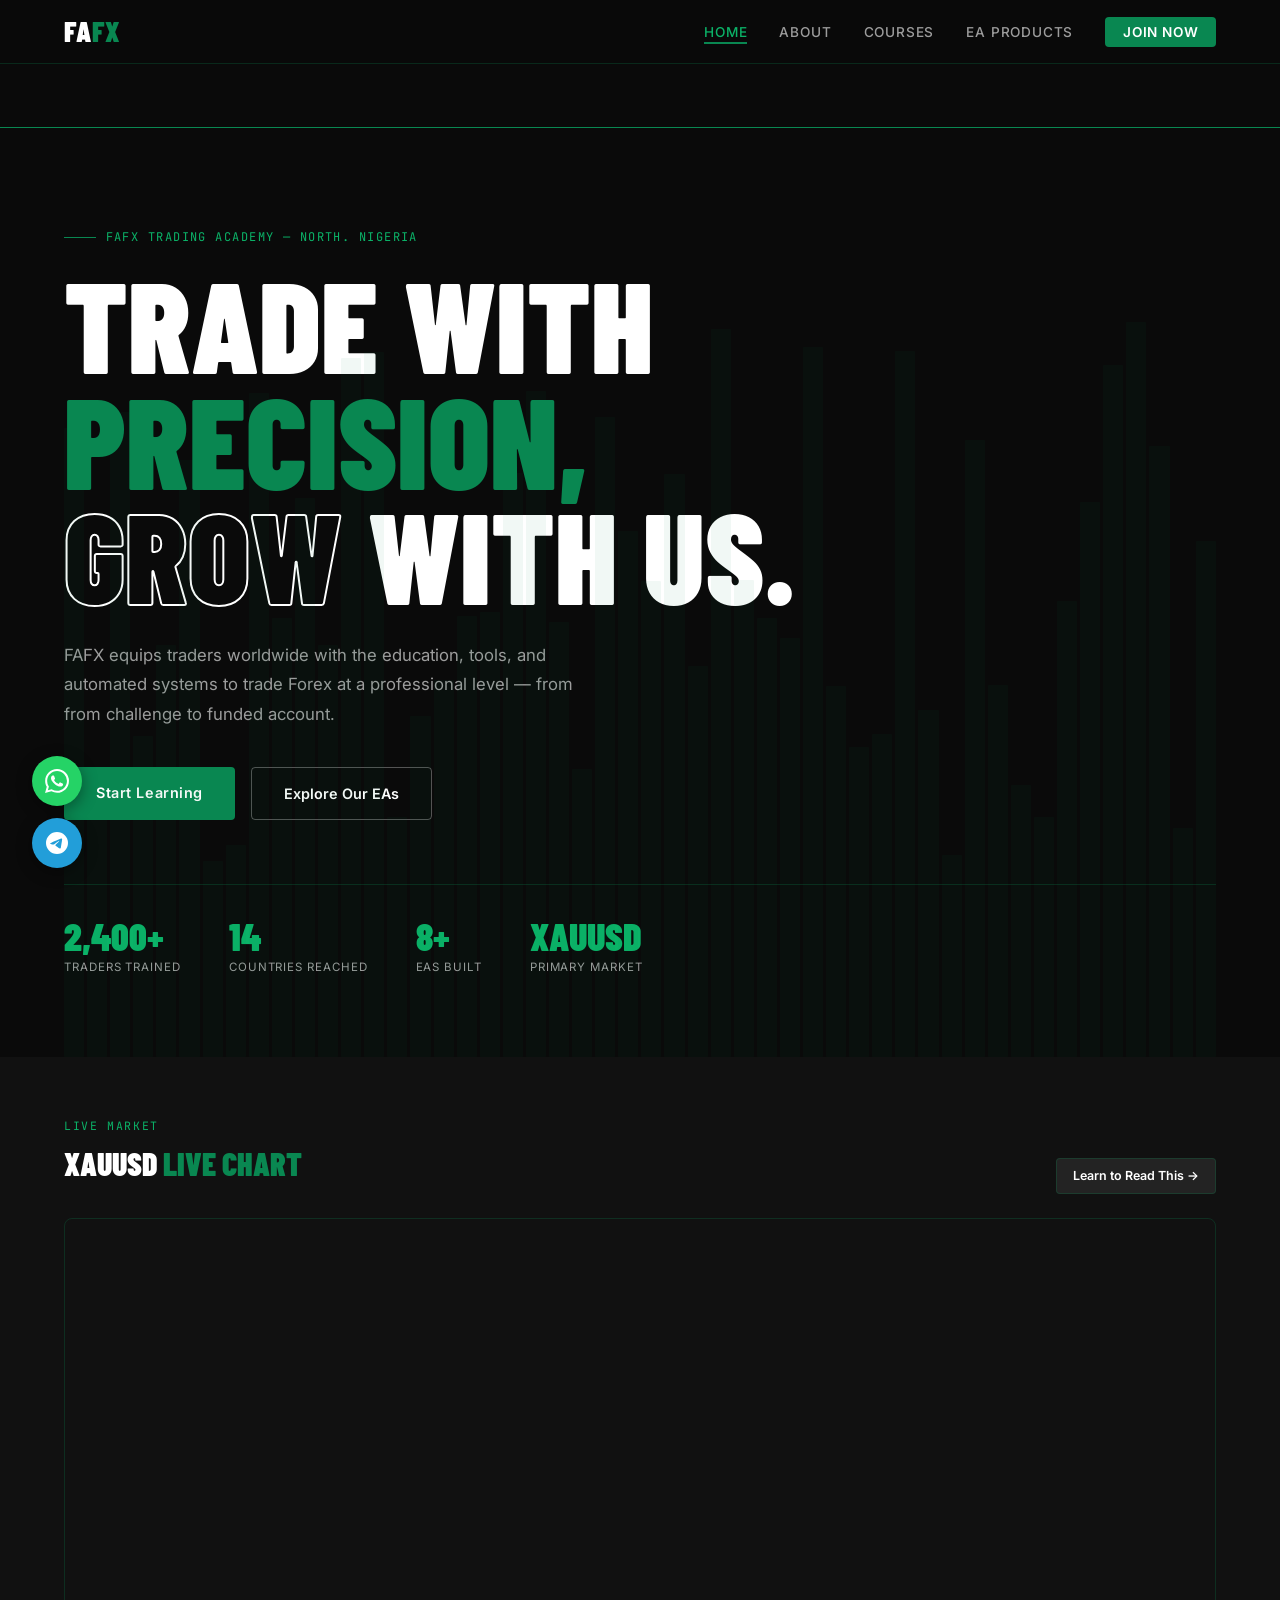
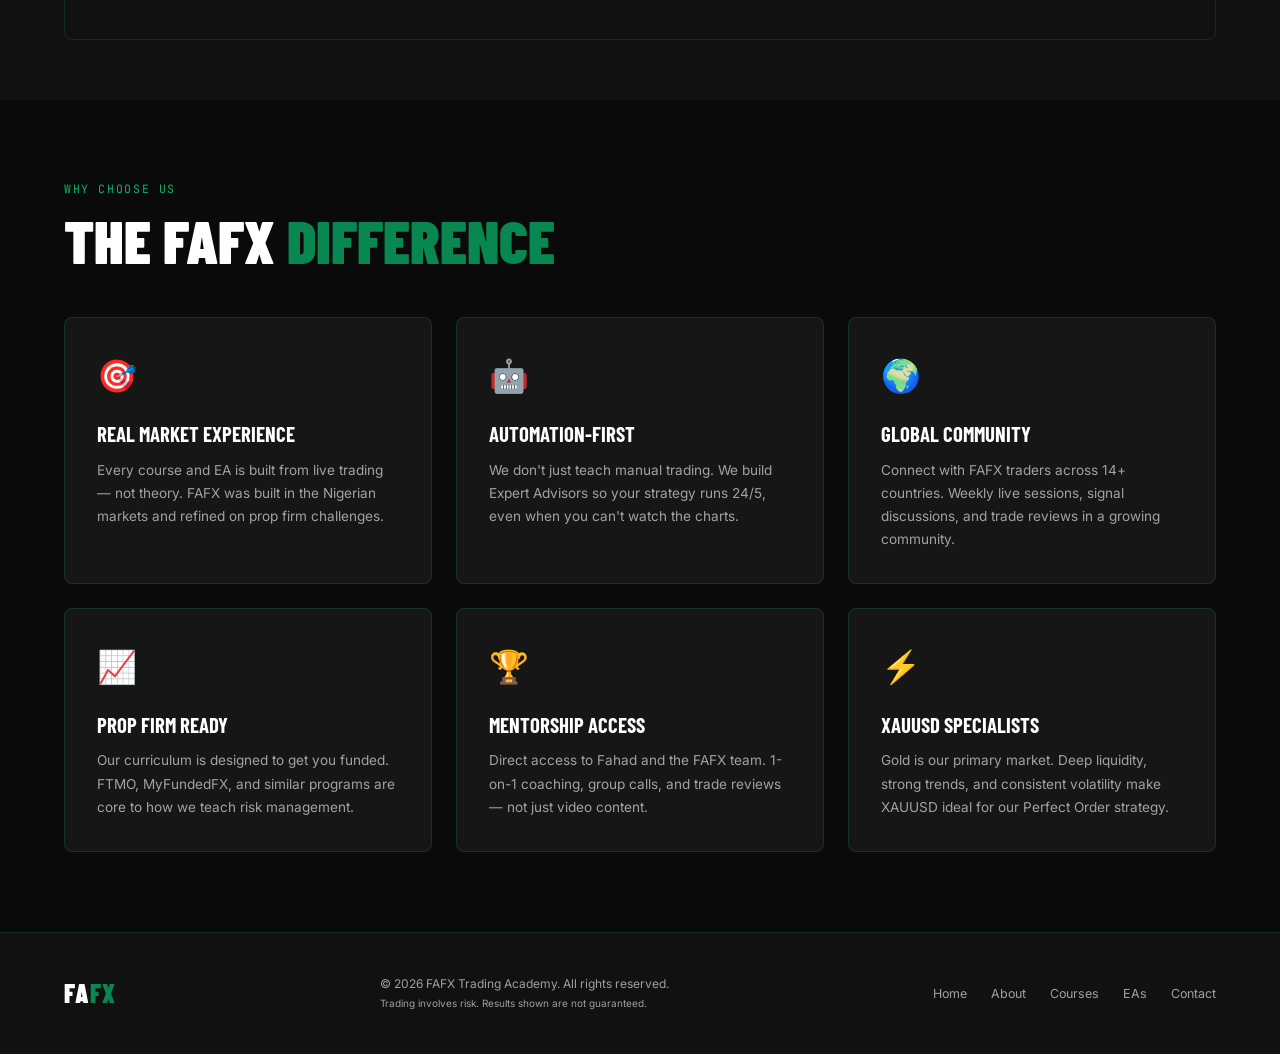
==== index.html @ 0715b5eb "Add PWA install prompt functionality" ====
<!DOCTYPE html>
<html lang="en">
<head>
  <link rel="manifest" href="/manifest.json"/>
  <meta name="theme-color" content="#098751"/>
  <meta name="mobile-web-app-capable" content="yes"/>
  <meta name="apple-mobile-web-app-capable" content="yes"/>
  <meta name="apple-mobile-web-app-status-bar-style" content="black-translucent"/>
  <meta name="apple-mobile-web-app-title" content="FAFX"/>
  <link rel="apple-touch-icon" href="/icons/icon-192.png"/>
<meta charset="UTF-8"/><meta name="viewport" content="width=device-width, initial-scale=1.0"/>
  <link rel="icon" type="image/svg+xml" href="favicon/favicon.svg"/>
  <link rel="shortcut icon" href="favicon/favicon.svg"/>
<title>FAFXAcademy – Trade Smarter. Grow Faster.</title>
<link href="https://fonts.googleapis.com/css2?family=Barlow+Condensed:wght@400;600;700;900&family=Inter:wght@300;400;500;600&family=JetBrains+Mono:wght@400;500&display=swap" rel="stylesheet"/>
<link rel="stylesheet" href="css/style.css"/>
<style>
#home { min-height: 100vh; display: flex; flex-direction: column; justify-content: center; padding: 100px 5% 80px; position: relative; overflow: hidden; }
.hero-bg { position: absolute; inset: 0; display: flex; align-items: flex-end; gap: 3px; padding: 0 5%; opacity: 0.05; pointer-events: none; }
.candle { background: var(--green); border-radius: 1px; flex: 1; animation: candleFlicker 3s ease-in-out infinite alternate; }
@keyframes candleFlicker { from { transform: scaleY(0.85); } to { transform: scaleY(1.15); } }
.hero-tag { font-family: var(--font-mono); font-size: 0.75rem; color: var(--green-light); letter-spacing: 0.12em; text-transform: uppercase; margin-bottom: 1.2rem; display: flex; align-items: center; gap: 0.6rem; }
.hero-tag::before { content: ''; display: inline-block; width: 32px; height: 1px; background: var(--green); }
.hero-headline { font-family: var(--font-display); font-size: clamp(3.5rem, 10vw, 8.5rem); font-weight: 900; line-height: 0.9; text-transform: uppercase; max-width: 900px; margin-bottom: 1.8rem; }
.hero-headline em { font-style: normal; color: var(--green); }
.hero-headline .outline { -webkit-text-stroke: 2px var(--white); color: transparent; }
.hero-sub { font-size: 1.05rem; color: var(--white-dim); max-width: 520px; line-height: 1.75; margin-bottom: 2.4rem; }
.hero-actions { display: flex; gap: 1rem; flex-wrap: wrap; }
.hero-stats { display: flex; gap: 3rem; margin-top: 4rem; padding-top: 2rem; border-top: 1px solid var(--border); flex-wrap: wrap; }
.stat-num { font-family: var(--font-display); font-size: 2.4rem; font-weight: 900; color: var(--green-light); line-height: 1; }
.stat-label { font-size: 0.72rem; color: var(--white-dim); text-transform: uppercase; letter-spacing: 0.08em; margin-top: 0.2rem; }

/* TradingView section */
#chart-section { background: var(--black-mid); padding: 60px 5%; }
.chart-header { display: flex; justify-content: space-between; align-items: flex-end; margin-bottom: 1.5rem; flex-wrap: wrap; gap: 1rem; }
.tv-widget-wrap { border: 1px solid var(--border); border-radius: 8px; overflow: hidden; }

/* Why FAFX */
#why { background: var(--black); }
.why-grid { display: grid; grid-template-columns: repeat(3, 1fr); gap: 1.5rem; }
.why-icon { font-size: 2rem; margin-bottom: 1rem; }
.why-title { font-family: var(--font-display); font-size: 1.3rem; font-weight: 700; text-transform: uppercase; margin-bottom: 0.5rem; }
.why-text { font-size: 0.85rem; color: var(--white-dim); line-height: 1.7; }

@media(max-width:900px) { .why-grid { grid-template-columns: 1fr; } .chart-header { flex-direction: column; align-items: flex-start; } }
</style>
</head>
<body>
<nav>
  <a href="index.html" class="nav-logo">FA<span>FX</span></a>
  <ul class="nav-links" id="navLinks">
    <li><a href="index.html">Home</a></li>
    <li><a href="pages/about.html">About</a></li>
    <li><a href="pages/courses.html">Courses</a></li>
    <li><a href="pages/ea-products.html">EA Products</a></li>
    <li><a href="pages/contact.html" class="nav-cta">Join Now</a></li>
  </ul>
  <button class="hamburger" id="hamburger"><span></span><span></span><span></span></button>
</nav>

<!-- STICKY LIVE TICKER -->
<div class="ticker-bar">
  <iframe 
    scrolling="no" 
    allowtransparency="true" 
    frameborder="0"
    src="https://s.tradingview.com/embed-widget/ticker-tape/?locale=en#%7B%22symbols%22%3A%5B%7B%22proName%22%3A%22OANDA%3AXAUUSD%22%2C%22title%22%3A%22Gold%22%7D%2C%7B%22proName%22%3A%22FX%3AEURUSD%22%2C%22title%22%3A%22EUR%2FUSD%22%7D%2C%7B%22proName%22%3A%22FX%3AGBPUSD%22%2C%22title%22%3A%22GBP%2FUSD%22%7D%2C%7B%22proName%22%3A%22FX%3AUSDJPY%22%2C%22title%22%3A%22USD%2FJPY%22%7D%2C%7B%22proName%22%3A%22FX%3AAUDUSD%22%2C%22title%22%3A%22AUD%2FUSD%22%7D%2C%7B%22proName%22%3A%22BINANCE%3ABTCUSDT%22%2C%22title%22%3A%22BTC%2FUSDT%22%7D%2C%7B%22proName%22%3A%22BINANCE%3AETHUSDT%22%2C%22title%22%3A%22ETH%2FUSDT%22%7D%5D%2C%22showSymbolLogo%22%3Afalse%2C%22isTransparent%22%3Atrue%2C%22displayMode%22%3A%22adaptive%22%2C%22colorTheme%22%3A%22dark%22%2C%22locale%22%3A%22en%22%7D"
    style="display:block; height:100%; width:100%; margin:0; padding:0; border:none; vertical-align:top;"
  ></iframe>
</div>

<section id="home">
  <div class="hero-bg" id="candleGrid"></div>
  <div class="hero-tag">FAFX Trading Academy — North. Nigeria</div>
  <h1 class="hero-headline">
    Trade With<br>
    <em>Precision,</em><br>
    <span class="outline">Grow</span> With Us.
  </h1>
  <p class="hero-sub">FAFX equips traders worldwide with the education, tools, and automated systems to trade Forex at a professional level — from from challenge to funded account.</p>
  <div class="hero-actions">
    <a href="pages/courses.html" class="btn-primary">Start Learning</a>
    <a href="pages/ea-products.html" class="btn-outline">Explore Our EAs</a>
  </div>
  <div class="hero-stats">
    <div><div class="stat-num">2,400+</div><div class="stat-label">Traders Trained</div></div>
    <div><div class="stat-num">14</div><div class="stat-label">Countries Reached</div></div>
    <div><div class="stat-num">8+</div><div class="stat-label">EAs Built</div></div>
    <div><div class="stat-num">XAUUSD</div><div class="stat-label">Primary Market</div></div>
  </div>
</section>

<!-- LIVE CHART -->
<div id="chart-section">
  <div class="chart-header">
    <div>
      <div class="section-tag">Live Market</div>
      <div class="section-title" style="font-size:2rem;">XAUUSD <span>Live Chart</span></div>
    </div>
    <a href="pages/courses.html" class="btn-sm">Learn to Read This →</a>
  </div>
  <div class="tv-widget-wrap">
    <div class="tradingview-widget-container" style="height:420px;">
      <div id="tradingview_chart"></div>
      <script type="text/javascript" src="https://s3.tradingview.com/tv.js"></script>
      <script type="text/javascript">
      new TradingView.widget({
        "width": "100%", "height": 420, "symbol": "OANDA:XAUUSD",
        "interval": "1H", "timezone": "Africa/Lagos",
        "theme": "dark", "style": "1", "locale": "en",
        "toolbar_bg": "#111111", "enable_publishing": false,
        "hide_side_toolbar": false, "allow_symbol_change": true,
        "container_id": "tradingview_chart",
        "overrides": { "paneProperties.background": "#0a0a0a", "paneProperties.backgroundType": "solid" }
      });
      </script>
    </div>
  </div>
</div>

<!-- WHY FAFX -->
<section id="why">
  <div class="section-header">
    <div class="section-tag">Why Choose Us</div>
    <h2 class="section-title">The FAFX <span>Difference</span></h2>
  </div>
  <div class="why-grid">
    <div class="card reveal"><div class="why-icon">🎯</div><div class="why-title">Real Market Experience</div><p class="why-text">Every course and EA is built from live trading — not theory. FAFX was built in the Nigerian markets and refined on prop firm challenges.</p></div>
    <div class="card reveal"><div class="why-icon">🤖</div><div class="why-title">Automation-First</div><p class="why-text">We don't just teach manual trading. We build Expert Advisors so your strategy runs 24/5, even when you can't watch the charts.</p></div>
    <div class="card reveal"><div class="why-icon">🌍</div><div class="why-title">Global Community</div><p class="why-text">Connect with FAFX traders across 14+ countries. Weekly live sessions, signal discussions, and trade reviews in a growing community.</p></div>
    <div class="card reveal"><div class="why-icon">📈</div><div class="why-title">Prop Firm Ready</div><p class="why-text">Our curriculum is designed to get you funded. FTMO, MyFundedFX, and similar programs are core to how we teach risk management.</p></div>
    <div class="card reveal"><div class="why-icon">🏆</div><div class="why-title">Mentorship Access</div><p class="why-text">Direct access to Fahad and the FAFX team. 1-on-1 coaching, group calls, and trade reviews — not just video content.</p></div>
    <div class="card reveal"><div class="why-icon">⚡</div><div class="why-title">XAUUSD Specialists</div><p class="why-text">Gold is our primary market. Deep liquidity, strong trends, and consistent volatility make XAUUSD ideal for our Perfect Order strategy.</p></div>
  </div>
</section>

<footer>
  <div class="footer-logo">FA<span>FX</span></div>
  <p class="footer-copy">© 2026 FAFX Trading Academy. All rights reserved.<br><small>Trading involves risk. Results shown are not guaranteed.</small></p>
  <ul class="footer-links">
    <li><a href="index.html">Home</a></li>
    <li><a href="pages/about.html">About</a></li>
    <li><a href="pages/courses.html">Courses</a></li>
    <li><a href="pages/ea-products.html">EAs</a></li>
    <li><a href="pages/contact.html">Contact</a></li>
  </ul>
</footer>

<div class="toast"></div>
<script src="js/main.js"></script>
<script>
  const grid = document.getElementById('candleGrid');
  for (let i = 0; i < 50; i++) {
    const c = document.createElement('div');
    c.className = 'candle';
    c.style.height = (Math.random()*60+20)+'%';
    c.style.animationDelay = (Math.random()*3)+'s';
    c.style.animationDuration = (Math.random()*2+2)+'s';
    grid.appendChild(c);
  }
</script>
</body>

<script>
// Register Service Worker
if ('serviceWorker' in navigator) {
  window.addEventListener('load', () => {
    navigator.serviceWorker.register('/sw.js')
      .then(reg => console.log('[FAFX] SW registered:', reg.scope))
      .catch(err => console.log('[FAFX] SW failed:', err));
  });
}

// PWA Install Prompt
let deferredPrompt;
window.addEventListener('beforeinstallprompt', (e) => {
  e.preventDefault();
  deferredPrompt = e;

  // Show install banner
  const banner = document.createElement('div');
  banner.id = 'pwa-banner';
  banner.innerHTML = `
    <div style="
      position:fixed; bottom:0; left:0; right:0; z-index:9999;
      background:#098751; color:#fff;
      padding:1rem 1.5rem;
      display:flex; align-items:center; justify-content:space-between;
      flex-wrap:wrap; gap:0.8rem;
      box-shadow:0 -4px 20px rgba(0,0,0,0.5);
      font-family:'Inter',sans-serif;
    ">
      <div style="display:flex;align-items:center;gap:0.8rem;">
        <img src="/icons/icon-72.png" style="width:36px;height:36px;border-radius:8px;"/>
        <div>
          <div style="font-weight:700;font-size:0.92rem;">Install FAFX App</div>
          <div style="font-size:0.75rem;opacity:0.85;">Add to your home screen for quick access</div>
        </div>
      </div>
      <div style="display:flex;gap:0.6rem;">
        <button id="pwa-dismiss" style="
          background:rgba(255,255,255,0.2); color:#fff;
          border:1px solid rgba(255,255,255,0.3);
          padding:0.45rem 1rem; border-radius:4px;
          font-size:0.82rem; cursor:pointer; font-weight:600;
        ">Not Now</button>
        <button id="pwa-install" style="
          background:#fff; color:#098751;
          border:none; padding:0.45rem 1.2rem;
          border-radius:4px; font-size:0.82rem;
          cursor:pointer; font-weight:700;
        ">Install</button>
      </div>
    </div>
  `;
  document.body.appendChild(banner);

  document.getElementById('pwa-install').addEventListener('click', async () => {
    banner.remove();
    deferredPrompt.prompt();
    const { outcome } = await deferredPrompt.userChoice;
    console.log('[FAFX] PWA install outcome:', outcome);
    deferredPrompt = null;
  });

  document.getElementById('pwa-dismiss').addEventListener('click', () => {
    banner.remove();
  });
});

window.addEventListener('appinstalled', () => {
  console.log('[FAFX] App installed successfully!');
});
</script>

  
</html>
---- css/style.css ----
/* ─── FAFX GLOBAL STYLES ─── */
:root {
  --green: #098751;
  --green-light: #0bb368;
  --green-dim: #065c38;
  --black: #0a0a0a;
  --black-mid: #111111;
  --black-card: #161616;
  --white: #ffffff;
  --white-dim: rgba(255,255,255,0.6);
  --white-faint: rgba(255,255,255,0.08);
  --border: rgba(9,135,81,0.25);
  --font-display: 'Barlow Condensed', sans-serif;
  --font-body: 'Inter', sans-serif;
  --font-mono: 'JetBrains Mono', monospace;
  --nav-height: 64px;
  --ticker-height: 64px;
}

*, *::before, *::after { box-sizing: border-box; margin: 0; padding: 0; }
html { scroll-behavior: smooth; }
body {
  background: var(--black);
  color: var(--white);
  font-family: var(--font-body);
  font-size: 16px;
  line-height: 1.6;
  overflow-x: hidden;
  /* push content below nav + ticker */
  padding-top: calc(var(--nav-height) + var(--ticker-height));
}

/* ─── NAV ─── */
nav {
  position: fixed;
  top: 0; left: 0; right: 0;
  z-index: 200;
  display: flex;
  align-items: center;
  justify-content: space-between;
  padding: 0 5%;
  height: var(--nav-height);
  background: rgba(10,10,10,0.97);
  backdrop-filter: blur(14px);
  border-bottom: 1px solid var(--border);
}
.nav-logo {
  font-family: var(--font-display);
  font-size: 1.8rem;
  font-weight: 900;
  letter-spacing: 0.04em;
  color: var(--white);
  text-decoration: none;
}
.nav-logo span { color: var(--green); }
.nav-links { display: flex; gap: 2rem; list-style: none; }
.nav-links a {
  color: var(--white-dim);
  text-decoration: none;
  font-size: 0.85rem;
  font-weight: 500;
  letter-spacing: 0.06em;
  text-transform: uppercase;
  transition: color 0.2s;
  padding-bottom: 2px;
  border-bottom: 2px solid transparent;
}
.nav-links a:hover, .nav-links a.active { color: var(--green-light); border-bottom-color: var(--green); }
.nav-cta {
  background: var(--green) !important;
  color: var(--white) !important;
  padding: 0.45rem 1.1rem !important;
  border-radius: 4px !important;
  font-weight: 600 !important;
  border-bottom: none !important;
}
.nav-cta:hover { background: var(--green-light) !important; }
.hamburger { display: none; flex-direction: column; gap: 5px; cursor: pointer; background: none; border: none; padding: 4px; }
.hamburger span { display: block; width: 24px; height: 2px; background: var(--white); border-radius: 2px; }


/* ─── STICKY LIVE TICKER ─── */
.ticker-bar {
  position: fixed;
  top: var(--nav-height);
  left: 0; right: 0;
  z-index: 199;
  height: var(--ticker-height);
  background: #0a0a0a;
  border-bottom: 1px solid var(--green);
  overflow: hidden; 
  line-height: 0;  
  font-size: 0; 
}

.ticker-bar iframe {
  width: 100%;
  height: 100%;
  display: block;
  border: none;
}

.ticker-bar iframe {
  display: block !important;
  height: 100% !important;
  width: 100% !important;
  margin: 0 !important;
  padding: 0 !important;
  border: none !important;
  vertical-align: top !important;
}







/* ─── PAGE BANNER (inner pages) ─── */
.page-banner {
  padding: 70px 5% 60px;
  background: var(--black-mid);
  border-bottom: 1px solid var(--border);
}
.page-banner .section-tag { margin-bottom: 0.6rem; }
.page-banner h1 {
  font-family: var(--font-display);
  font-size: clamp(2.8rem, 7vw, 5.5rem);
  font-weight: 900;
  text-transform: uppercase;
  line-height: 0.95;
  margin-bottom: 1rem;
}
.page-banner h1 span { color: var(--green); }
.page-banner p { color: var(--white-dim); max-width: 560px; font-size: 0.95rem; line-height: 1.75; }

/* ─── SECTIONS ─── */
section { padding: 80px 5%; }
.section-tag {
  font-family: var(--font-mono);
  font-size: 0.72rem;
  color: var(--green-light);
  text-transform: uppercase;
  letter-spacing: 0.14em;
  margin-bottom: 0.8rem;
}
.section-title {
  font-family: var(--font-display);
  font-size: clamp(2.2rem, 5vw, 3.8rem);
  font-weight: 900;
  text-transform: uppercase;
  line-height: 0.95;
  margin-bottom: 1rem;
}
.section-title span { color: var(--green); }
.section-desc { color: var(--white-dim); max-width: 560px; line-height: 1.75; font-size: 0.95rem; }
.section-header { margin-bottom: 3rem; }

/* ─── BUTTONS ─── */
.btn-primary {
  background: var(--green);
  color: var(--white);
  padding: 0.85rem 2rem;
  font-family: var(--font-body);
  font-size: 0.9rem;
  font-weight: 600;
  border: none;
  border-radius: 4px;
  cursor: pointer;
  text-decoration: none;
  display: inline-block;
  letter-spacing: 0.04em;
  transition: background 0.2s, transform 0.15s;
}
.btn-primary:hover { background: var(--green-light); transform: translateY(-1px); }
.btn-outline {
  background: transparent;
  color: var(--white);
  padding: 0.85rem 2rem;
  font-size: 0.9rem;
  font-weight: 600;
  border: 1px solid rgba(255,255,255,0.3);
  border-radius: 4px;
  cursor: pointer;
  text-decoration: none;
  display: inline-block;
  transition: border-color 0.2s, color 0.2s;
}
.btn-outline:hover { border-color: var(--green); color: var(--green-light); }
.btn-sm {
  background: var(--white-faint);
  color: var(--white);
  border: 1px solid var(--border);
  padding: 0.45rem 1rem;
  font-size: 0.78rem;
  font-weight: 600;
  border-radius: 4px;
  cursor: pointer;
  text-decoration: none;
  display: inline-block;
  transition: background 0.2s, border-color 0.2s;
}
.btn-sm:hover { background: var(--green); border-color: var(--green); }

/* ─── CARDS ─── */
.card {
  background: var(--black-card);
  border: 1px solid var(--border);
  border-radius: 8px;
  padding: 2rem;
  transition: border-color 0.2s, transform 0.2s;
  position: relative;
  overflow: hidden;
}
.card::before {
  content: '';
  position: absolute;
  top: 0; left: 0; right: 0;
  height: 3px;
  background: var(--green);
  transform: scaleX(0);
  transform-origin: left;
  transition: transform 0.3s;
}
.card:hover { border-color: var(--green); transform: translateY(-4px); }
.card:hover::before { transform: scaleX(1); }

/* ─── FORMS ─── */
.form-group { display: flex; flex-direction: column; gap: 0.4rem; margin-bottom: 1rem; }
.form-label { font-size: 0.75rem; text-transform: uppercase; letter-spacing: 0.08em; color: var(--white-dim); font-weight: 500; }
.form-input, .form-select, .form-textarea {
  background: var(--black-card);
  border: 1px solid var(--border);
  border-radius: 4px;
  color: var(--white);
  padding: 0.75rem 1rem;
  font-family: var(--font-body);
  font-size: 0.9rem;
  outline: none;
  transition: border-color 0.2s;
  width: 100%;
}
.form-input:focus, .form-select:focus, .form-textarea:focus { border-color: var(--green); }
.form-textarea { resize: vertical; min-height: 110px; }
.form-select option { background: var(--black-card); }
.form-error { color: #f87171; font-size: 0.75rem; margin-top: 0.25rem; display: none; }
.form-input.error, .form-select.error, .form-textarea.error { border-color: #f87171; }

/* ─── TOAST ─── */
.toast {
  position: fixed;
  bottom: 2rem; right: 2rem;
  background: var(--green-dim);
  border: 1px solid var(--green);
  color: var(--white);
  padding: 1rem 1.5rem;
  border-radius: 6px;
  font-size: 0.88rem;
  z-index: 999;
  transform: translateY(100px);
  opacity: 0;
  transition: all 0.3s ease;
  max-width: 320px;
}
.toast.show { transform: translateY(0); opacity: 1; }

/* ─── FLOAT BUTTONS ─── */
.float-btns {
  position: fixed;
  bottom: 2rem; left: 2rem;
  display: flex;
  flex-direction: column;
  gap: 0.75rem;
  z-index: 90;
}
.float-btn {
  width: 50px; height: 50px;
  border-radius: 50%;
  display: flex;
  align-items: center;
  justify-content: center;
  font-size: 1.4rem;
  text-decoration: none;
  box-shadow: 0 4px 16px rgba(0,0,0,0.4);
  transition: transform 0.2s;
  position: relative;
}
.float-btn:hover { transform: scale(1.12); }
.float-wa { background: #25D366; }
.float-tg { background: #229ED9; }
.float-tooltip {
  position: absolute;
  left: 60px;
  background: var(--black-card);
  color: var(--white);
  font-size: 0.72rem;
  padding: 0.3rem 0.7rem;
  border-radius: 4px;
  border: 1px solid var(--border);
  white-space: nowrap;
  opacity: 0;
  pointer-events: none;
  transition: opacity 0.2s;
  font-family: var(--font-body);
}
.float-btn:hover .float-tooltip { opacity: 1; }

/* ─── FOOTER ─── */
footer {
  background: var(--black-mid);
  border-top: 1px solid var(--border);
  padding: 2.5rem 5%;
  display: flex;
  justify-content: space-between;
  align-items: center;
  flex-wrap: wrap;
  gap: 1.5rem;
}
.footer-logo { font-family: var(--font-display); font-size: 1.6rem; font-weight: 900; color: var(--white); letter-spacing: 0.04em; }
.footer-logo span { color: var(--green); }
.footer-copy { font-size: 0.75rem; color: var(--white-dim); line-height: 1.6; }
.footer-links { display: flex; gap: 1.5rem; list-style: none; flex-wrap: wrap; }
.footer-links a { font-size: 0.78rem; color: var(--white-dim); text-decoration: none; transition: color 0.2s; }
.footer-links a:hover { color: var(--green-light); }

/* ─── SCROLL REVEAL ─── */
.reveal { opacity: 0; transform: translateY(24px); transition: opacity 0.55s ease, transform 0.55s ease; }
.reveal.visible { opacity: 1; transform: translateY(0); }

/* ─── RESPONSIVE ─── */
@media (max-width: 900px) {
  .nav-links { display: none; }
  .hamburger { display: flex; }
  .nav-links.open {
    display: flex; flex-direction: column;
    position: fixed;
    top: calc(var(--nav-height) + var(--ticker-height));
    left: 0; right: 0;
    background: var(--black-mid);
    padding: 1.5rem 5%;
    border-bottom: 1px solid var(--border);
    gap: 1.2rem;
    z-index: 198;
  }
  footer { flex-direction: column; align-items: flex-start; }
  .float-btns { bottom: 1.2rem; left: 1.2rem; }
}
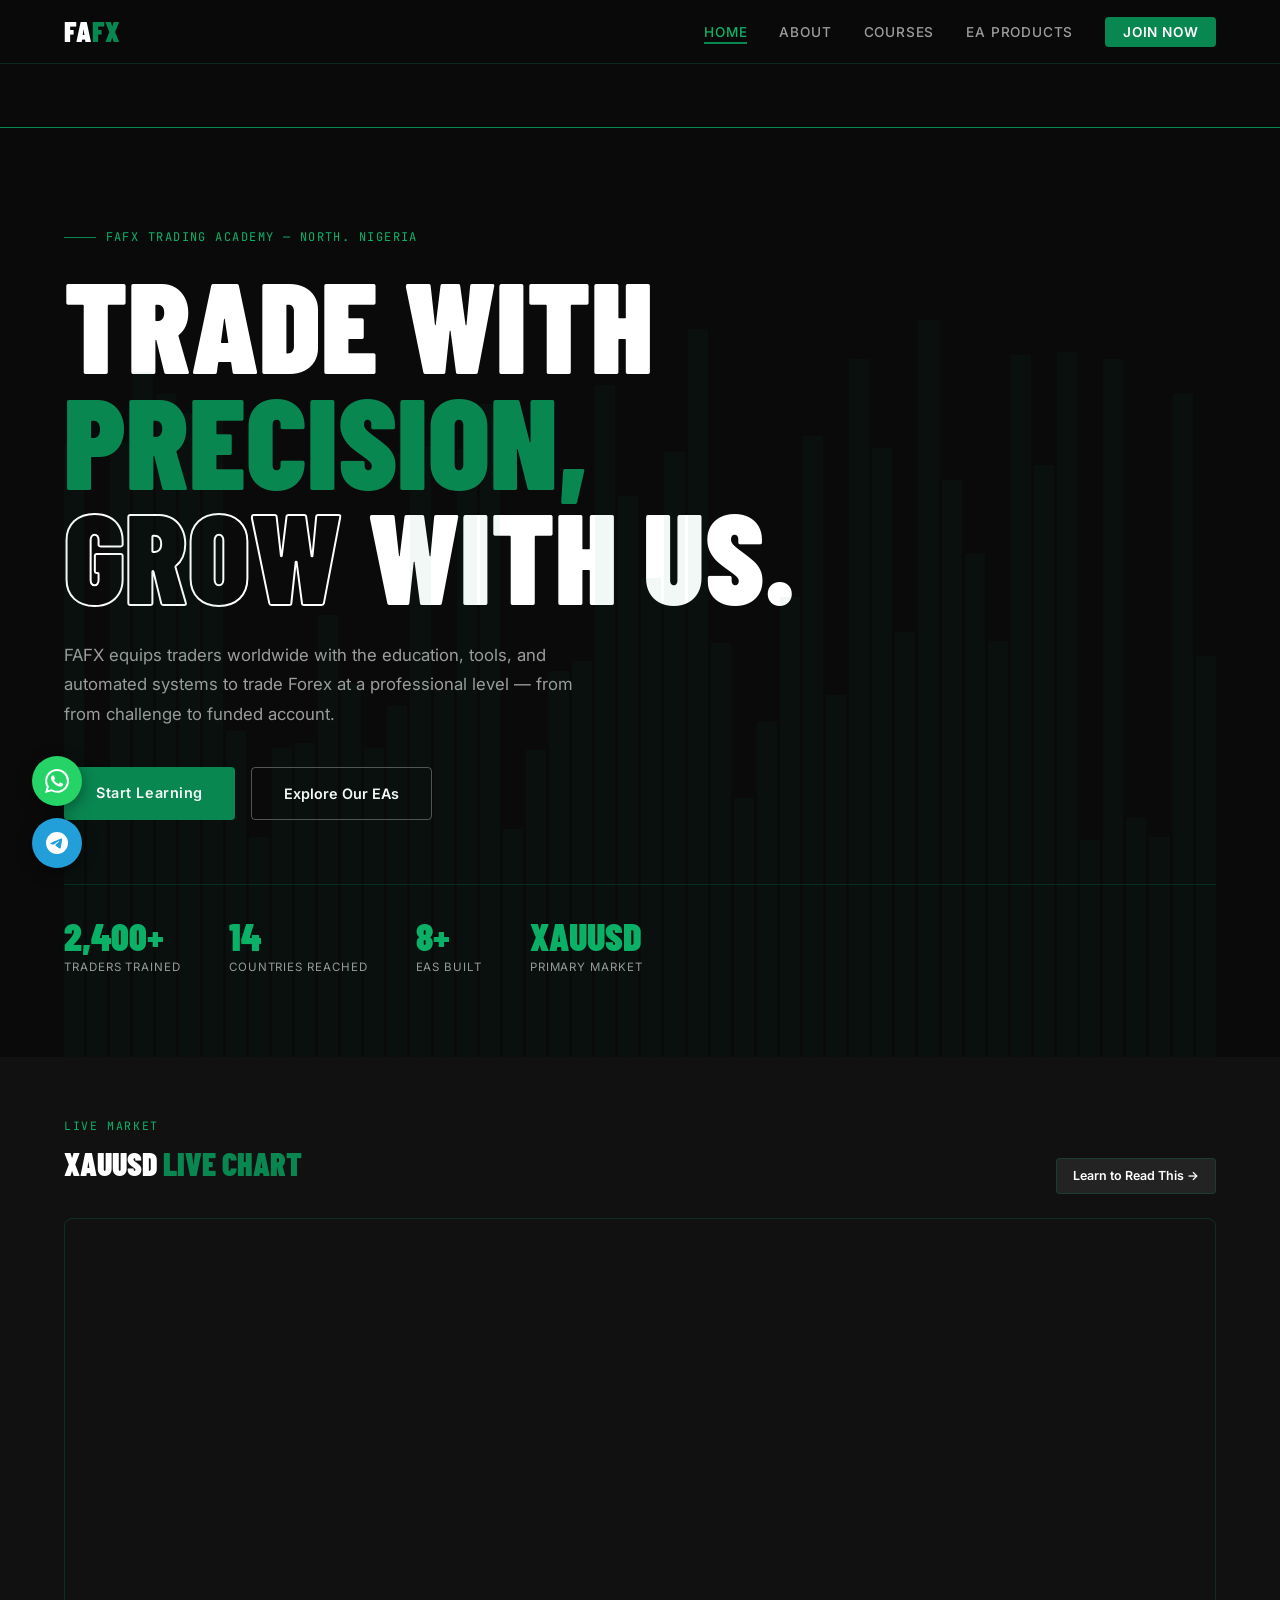
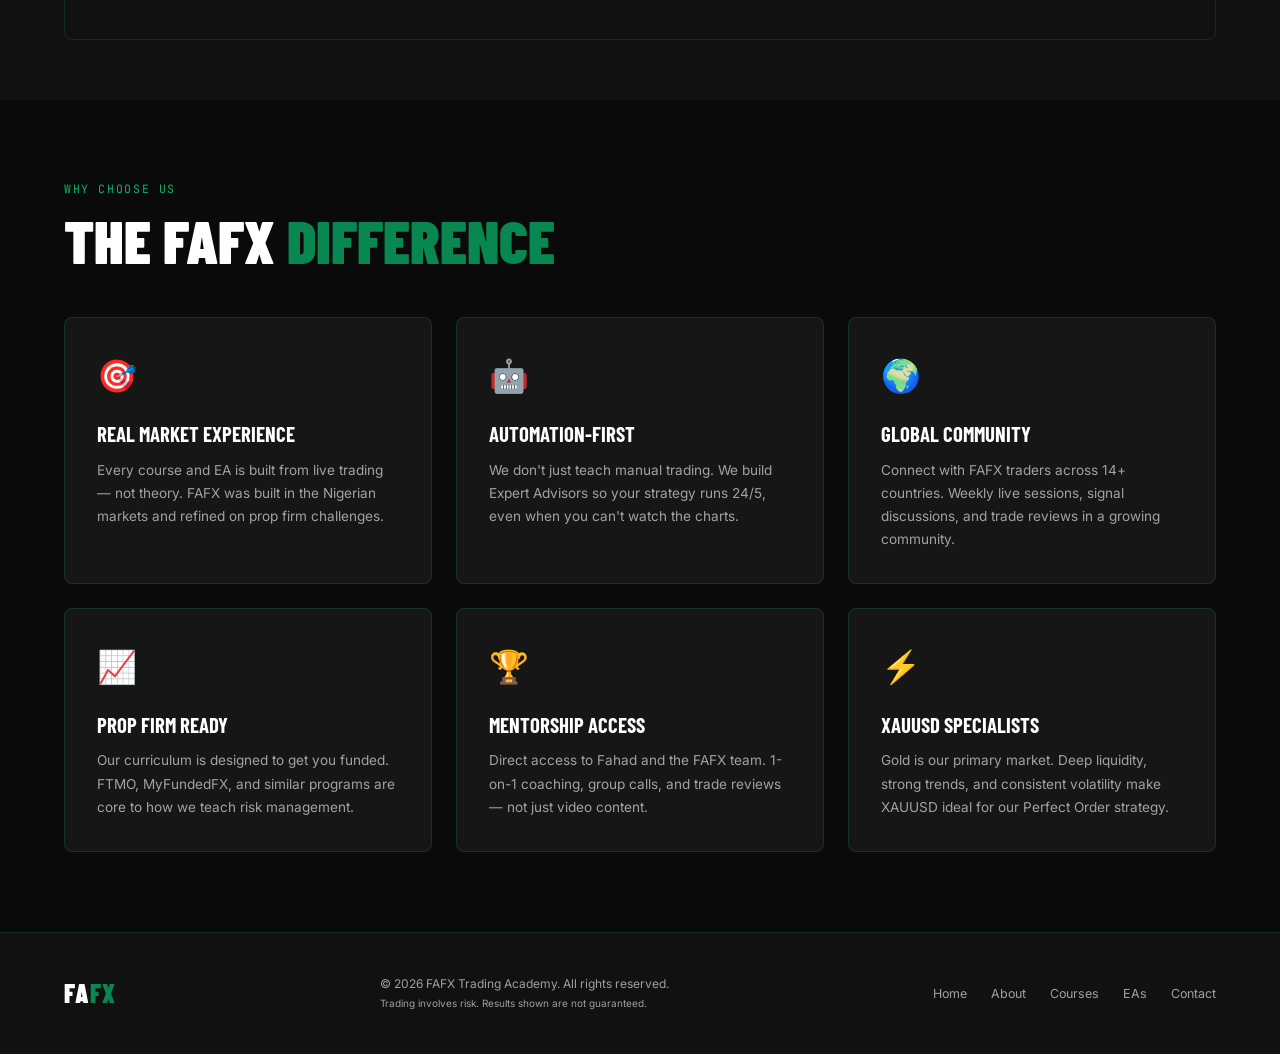
==== commit 1a542339: "Update index.html" ====
--- a/index.html
+++ b/index.html
@@ -15,7 +15,7 @@
 <link href="https://fonts.googleapis.com/css2?family=Barlow+Condensed:wght@400;600;700;900&family=Inter:wght@300;400;500;600&family=JetBrains+Mono:wght@400;500&display=swap" rel="stylesheet"/>
 <link rel="stylesheet" href="css/style.css"/>
 <style>
-#home { min-height: 100vh; display: flex; flex-direction: column; justify-content: center; padding: 100px 5% 80px; position: relative; overflow: hidden; }
+#home { min-height: 40vh; display: flex; flex-direction: column; justify-content: center; padding: 100px 5% 80px; position: relative; overflow: hidden; }
 .hero-bg { position: absolute; inset: 0; display: flex; align-items: flex-end; gap: 3px; padding: 0 5%; opacity: 0.05; pointer-events: none; }
 .candle { background: var(--green); border-radius: 1px; flex: 1; animation: candleFlicker 3s ease-in-out infinite alternate; }
 @keyframes candleFlicker { from { transform: scaleY(0.85); } to { transform: scaleY(1.15); } }
--- a/css/style.css
+++ b/css/style.css
@@ -14,7 +14,7 @@
   --font-body: 'Inter', sans-serif;
   --font-mono: 'JetBrains Mono', monospace;
   --nav-height: 64px;
-  --ticker-height: 64px;
+  --ticker-height: 64px; 
 }
 
 *, *::before, *::after { box-sizing: border-box; margin: 0; padding: 0; }
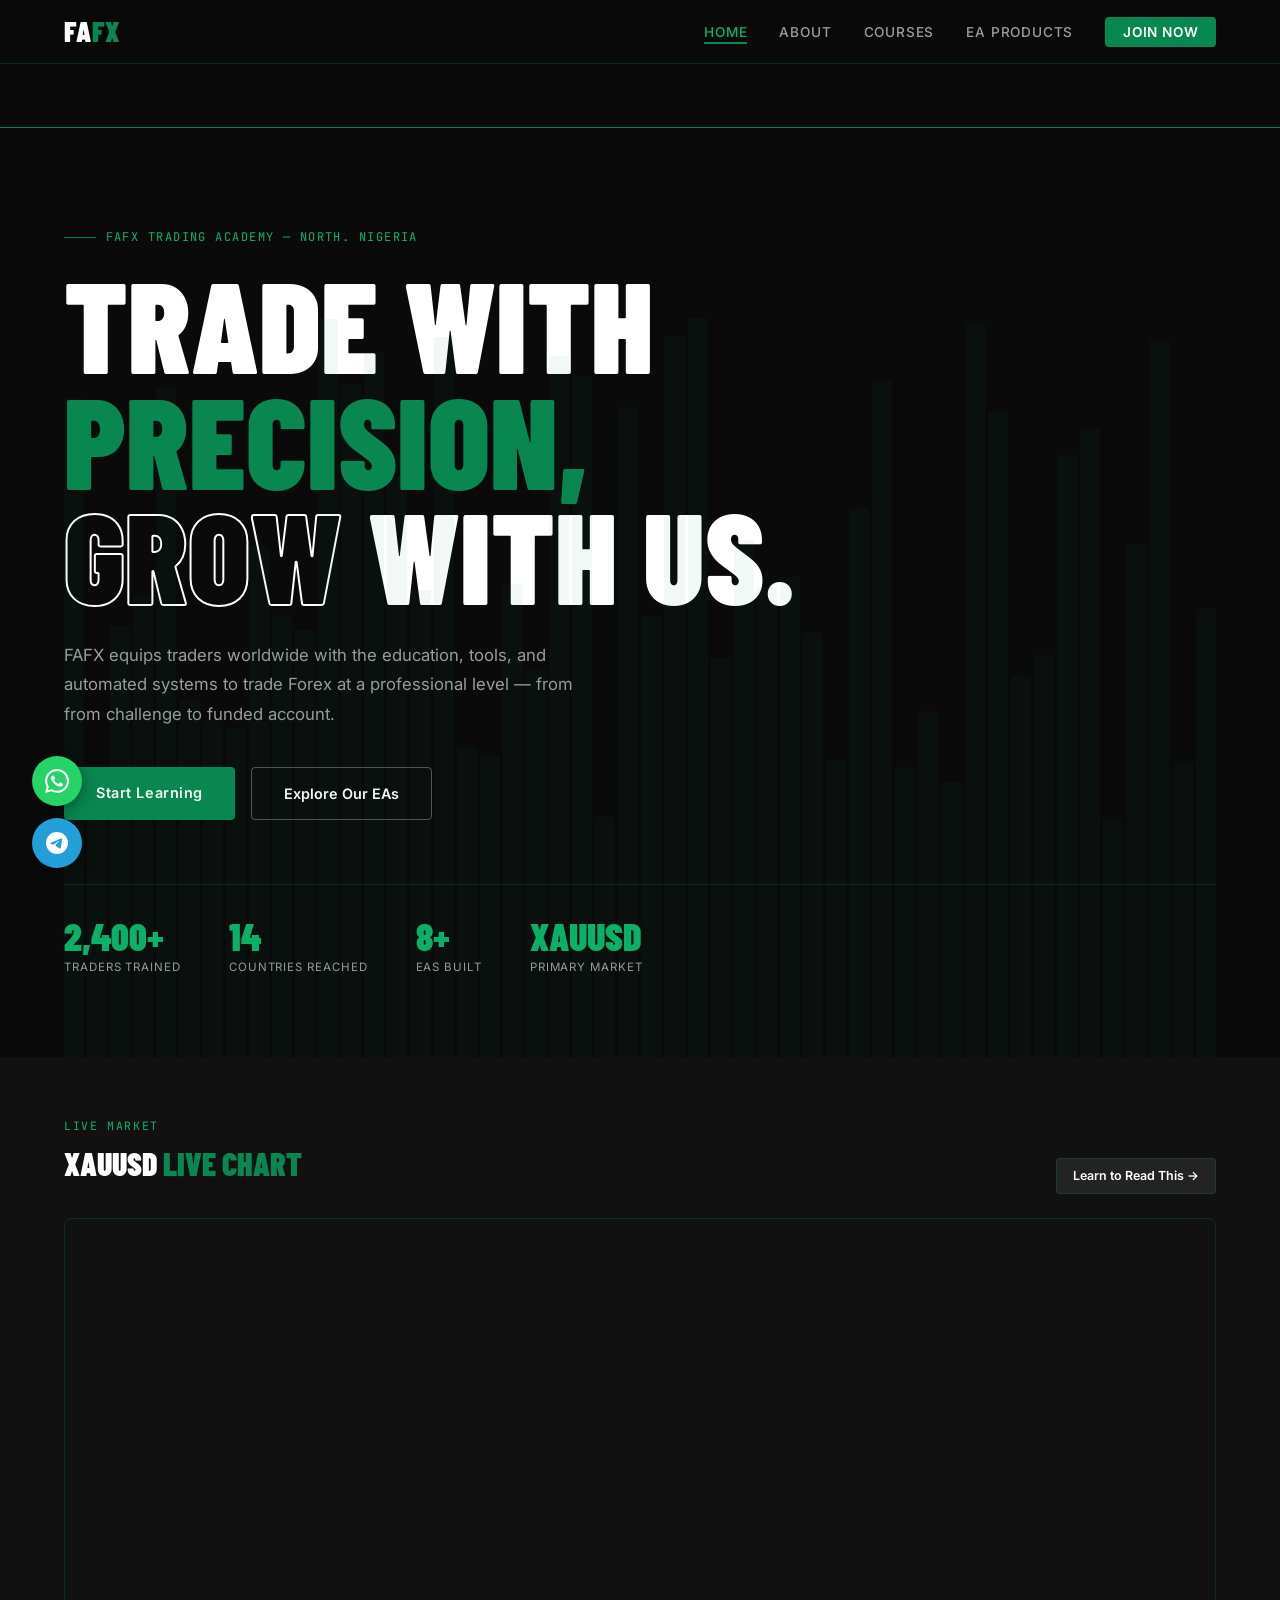
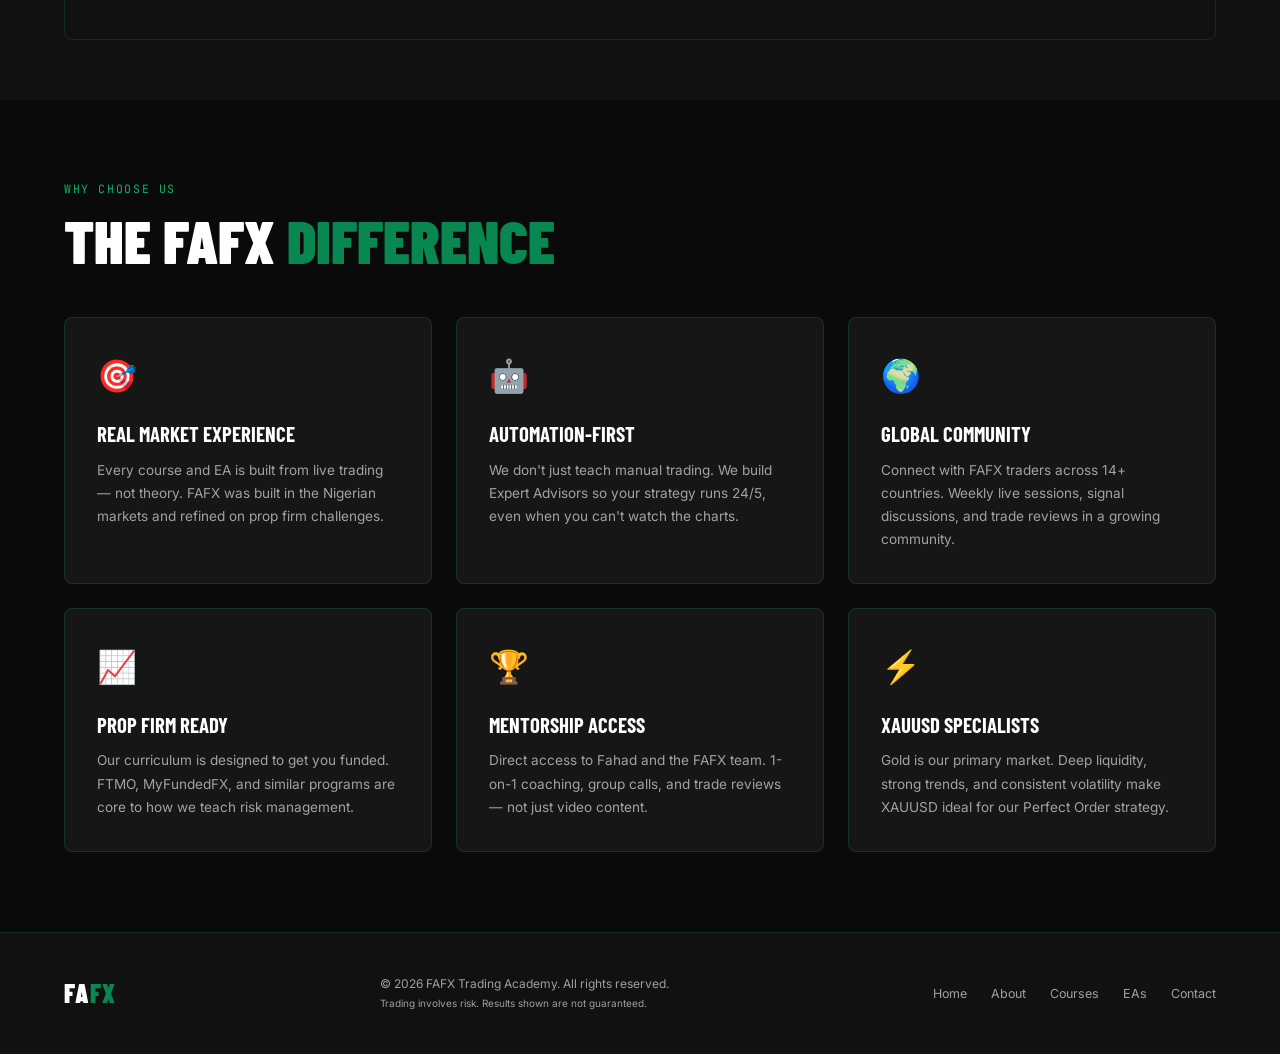
==== commit ff410c2a: "Update index.html" ====
--- a/index.html
+++ b/index.html
@@ -15,7 +15,7 @@
 <link href="https://fonts.googleapis.com/css2?family=Barlow+Condensed:wght@400;600;700;900&family=Inter:wght@300;400;500;600&family=JetBrains+Mono:wght@400;500&display=swap" rel="stylesheet"/>
 <link rel="stylesheet" href="css/style.css"/>
 <style>
-#home { min-height: 40vh; display: flex; flex-direction: column; justify-content: center; padding: 100px 5% 80px; position: relative; overflow: hidden; }
+#home { min-height: 100vh; display: flex; flex-direction: column; justify-content: center; padding: 100px 5% 80px; position: relative; overflow: hidden; }
 .hero-bg { position: absolute; inset: 0; display: flex; align-items: flex-end; gap: 3px; padding: 0 5%; opacity: 0.05; pointer-events: none; }
 .candle { background: var(--green); border-radius: 1px; flex: 1; animation: candleFlicker 3s ease-in-out infinite alternate; }
 @keyframes candleFlicker { from { transform: scaleY(0.85); } to { transform: scaleY(1.15); } }
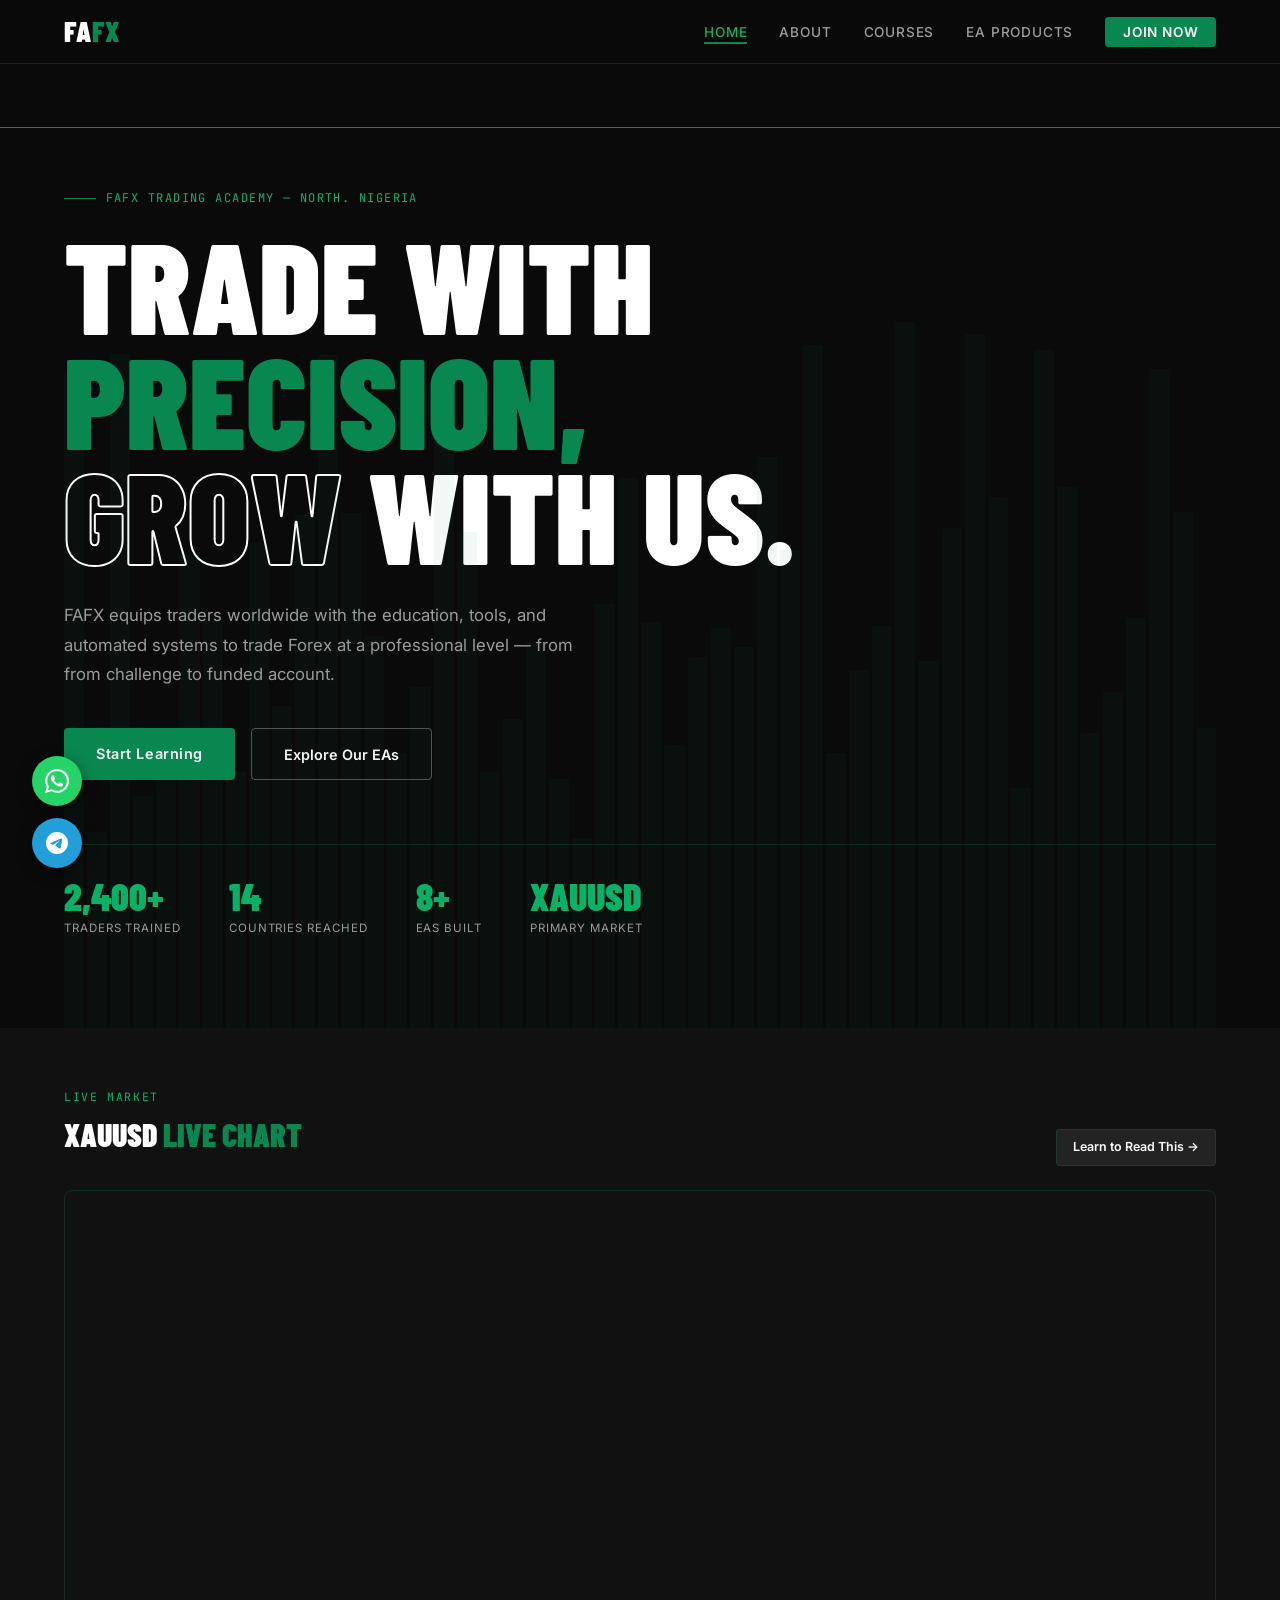
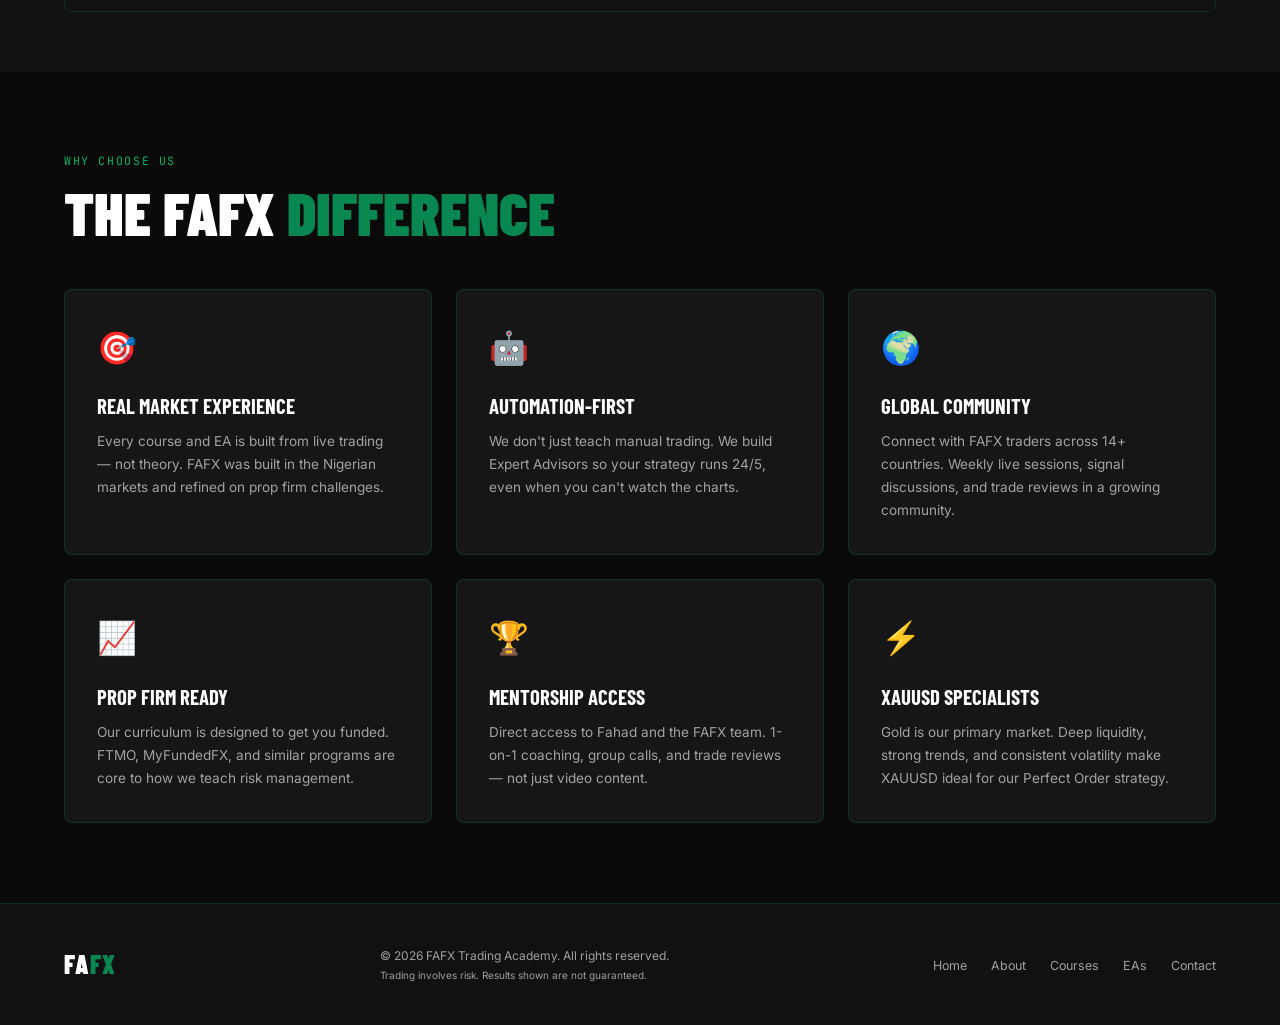
==== commit 72379601: "Adjust padding for home section in index.html Reduced top padding for the home section in index.html" ====
--- a/index.html
+++ b/index.html
@@ -15,7 +15,7 @@
 <link href="https://fonts.googleapis.com/css2?family=Barlow+Condensed:wght@400;600;700;900&family=Inter:wght@300;400;500;600&family=JetBrains+Mono:wght@400;500&display=swap" rel="stylesheet"/>
 <link rel="stylesheet" href="css/style.css"/>
 <style>
-#home { min-height: 100vh; display: flex; flex-direction: column; justify-content: center; padding: 100px 5% 80px; position: relative; overflow: hidden; }
+#home { min-height: 100vh; display: flex; flex-direction: column; justify-content: center; padding: 50px 5% 80px; position: relative; overflow: hidden; }
 .hero-bg { position: absolute; inset: 0; display: flex; align-items: flex-end; gap: 3px; padding: 0 5%; opacity: 0.05; pointer-events: none; }
 .candle { background: var(--green); border-radius: 1px; flex: 1; animation: candleFlicker 3s ease-in-out infinite alternate; }
 @keyframes candleFlicker { from { transform: scaleY(0.85); } to { transform: scaleY(1.15); } }
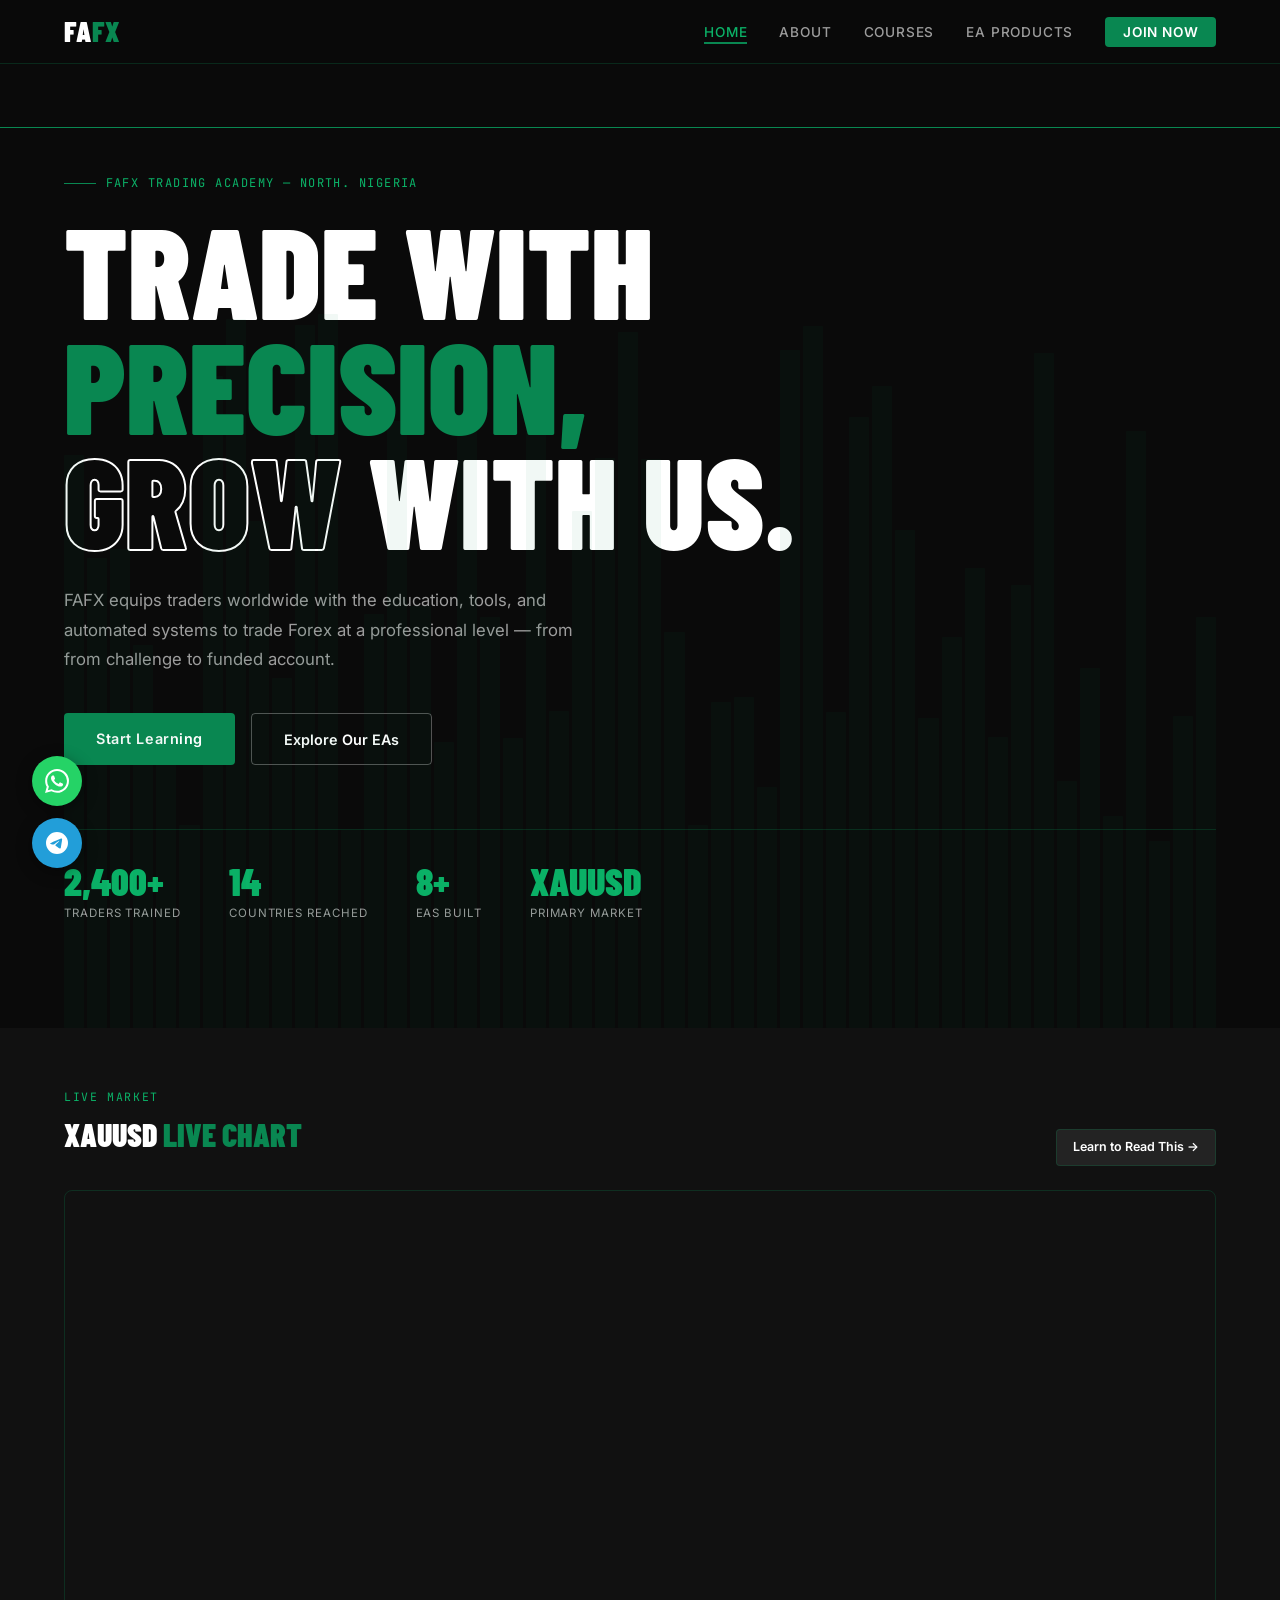
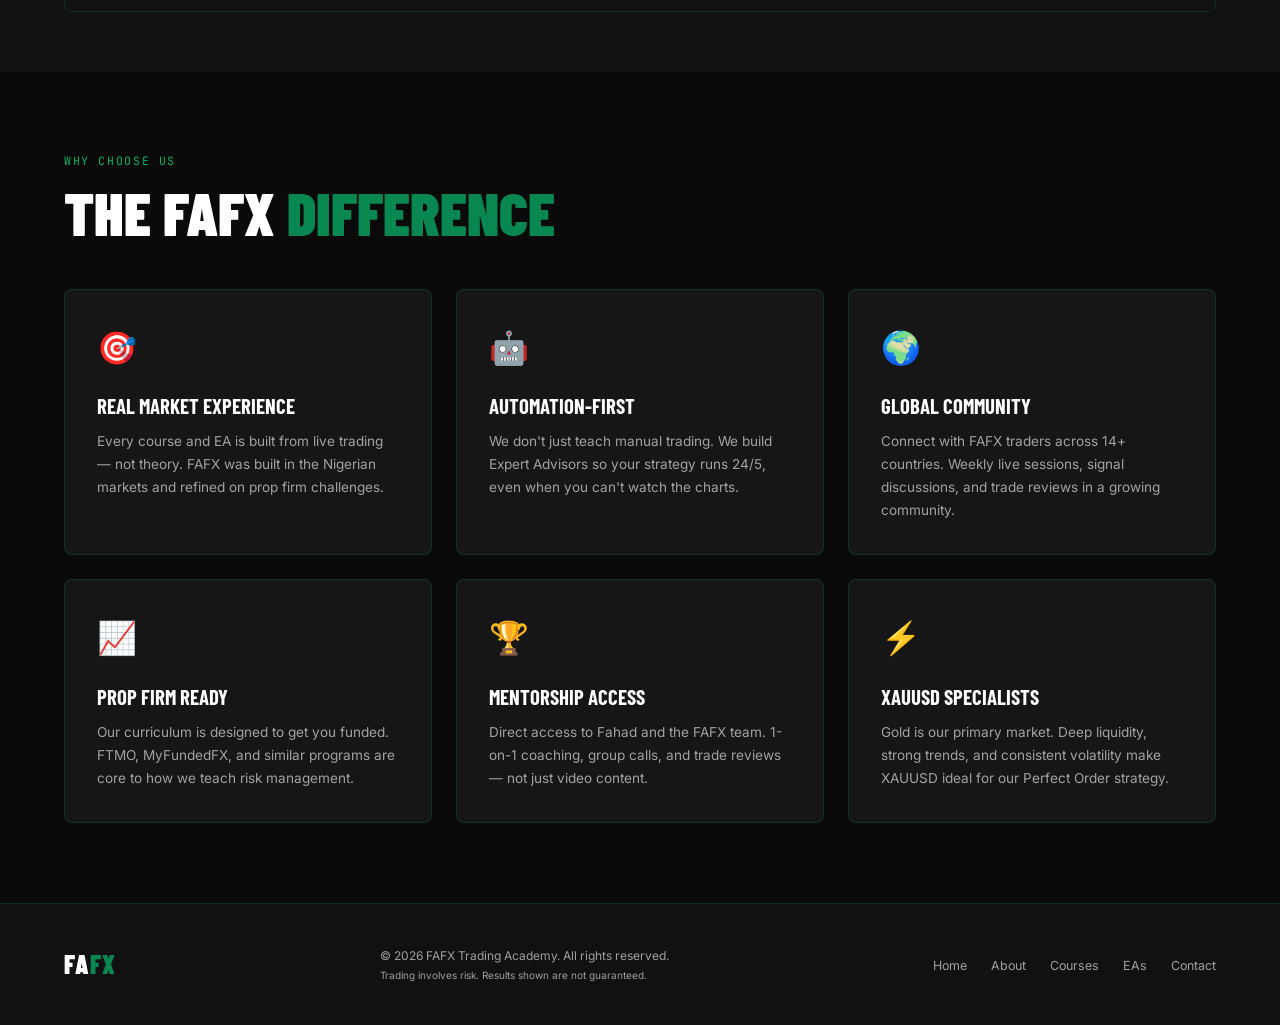
==== commit c4013c62: "Adjust padding in #home CSS style Reduced padding for the home section in the CSS." ====
--- a/index.html
+++ b/index.html
@@ -15,7 +15,7 @@
 <link href="https://fonts.googleapis.com/css2?family=Barlow+Condensed:wght@400;600;700;900&family=Inter:wght@300;400;500;600&family=JetBrains+Mono:wght@400;500&display=swap" rel="stylesheet"/>
 <link rel="stylesheet" href="css/style.css"/>
 <style>
-#home { min-height: 100vh; display: flex; flex-direction: column; justify-content: center; padding: 50px 5% 80px; position: relative; overflow: hidden; }
+#home { min-height: 100vh; display: flex; flex-direction: column; justify-content: center; padding: 20px 5% 80px; position: relative; overflow: hidden; }
 .hero-bg { position: absolute; inset: 0; display: flex; align-items: flex-end; gap: 3px; padding: 0 5%; opacity: 0.05; pointer-events: none; }
 .candle { background: var(--green); border-radius: 1px; flex: 1; animation: candleFlicker 3s ease-in-out infinite alternate; }
 @keyframes candleFlicker { from { transform: scaleY(0.85); } to { transform: scaleY(1.15); } }
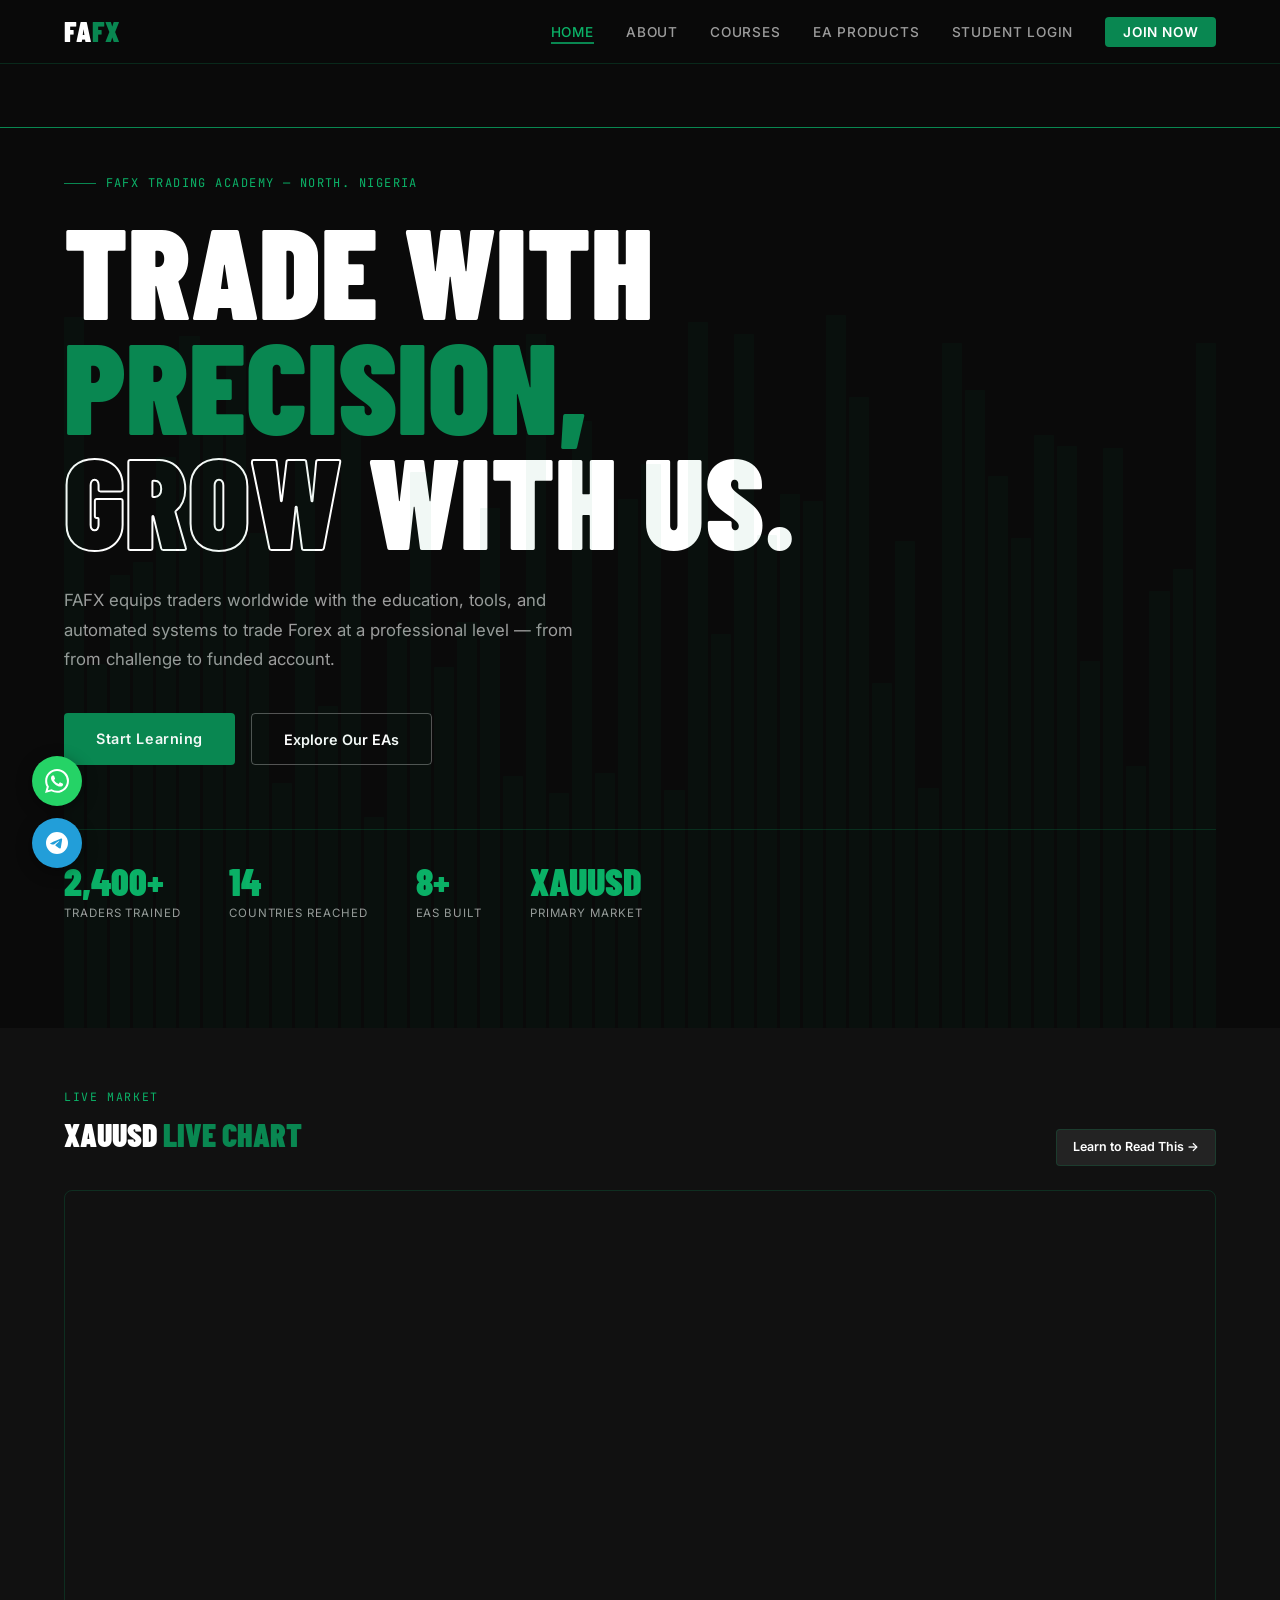
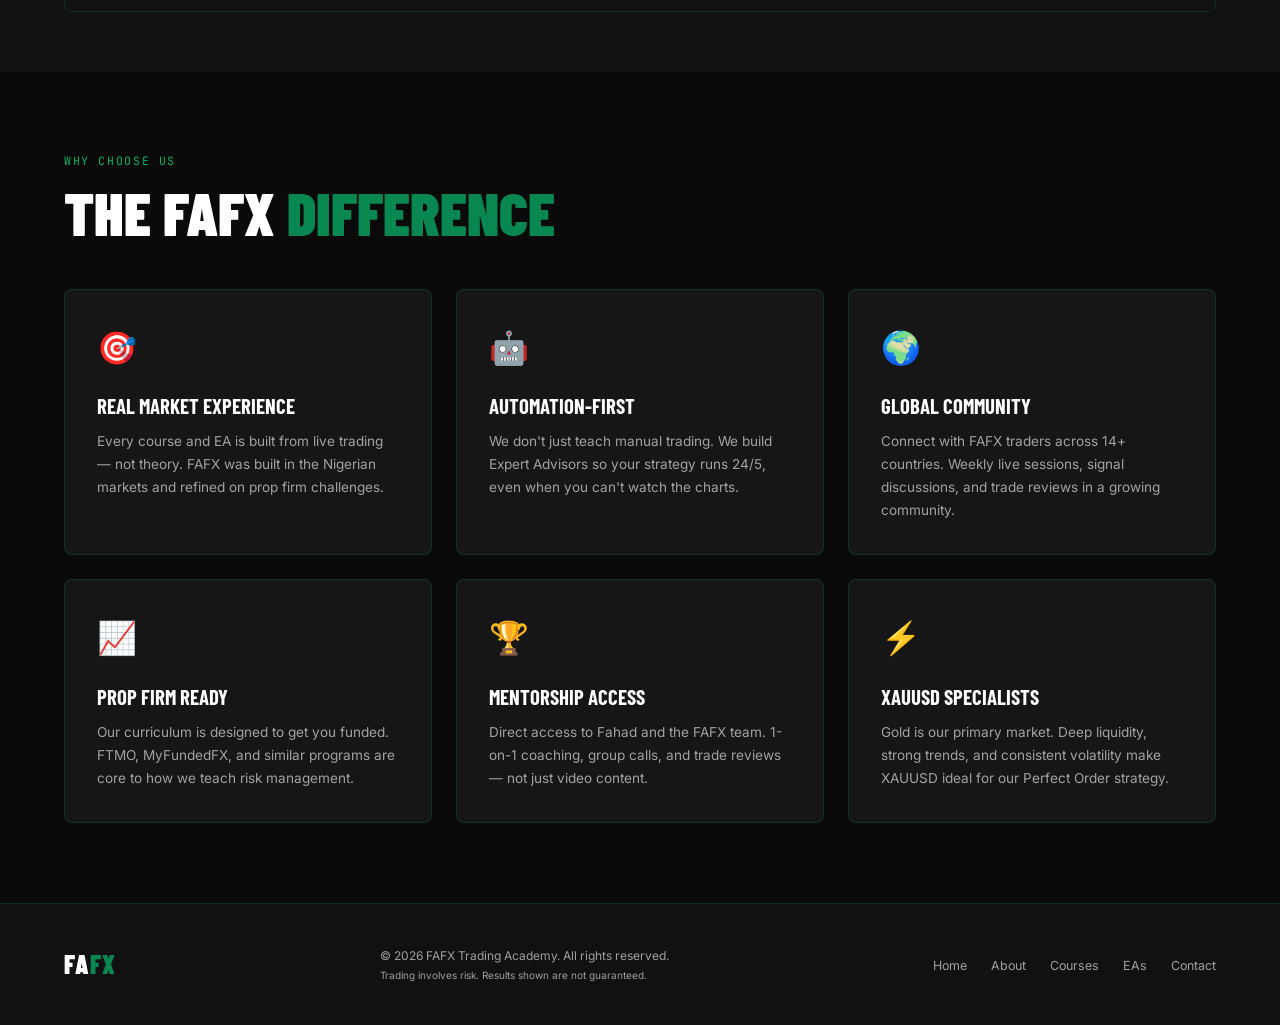
==== commit e2f8f925: "Update index.html" ====
--- a/index.html
+++ b/index.html
@@ -53,6 +53,7 @@
     <li><a href="pages/about.html">About</a></li>
     <li><a href="pages/courses.html">Courses</a></li>
     <li><a href="pages/ea-products.html">EA Products</a></li>
+    <li><a href="pages/login.html">Student Login</a></li>
     <li><a href="pages/contact.html" class="nav-cta">Join Now</a></li>
   </ul>
   <button class="hamburger" id="hamburger"><span></span><span></span><span></span></button>
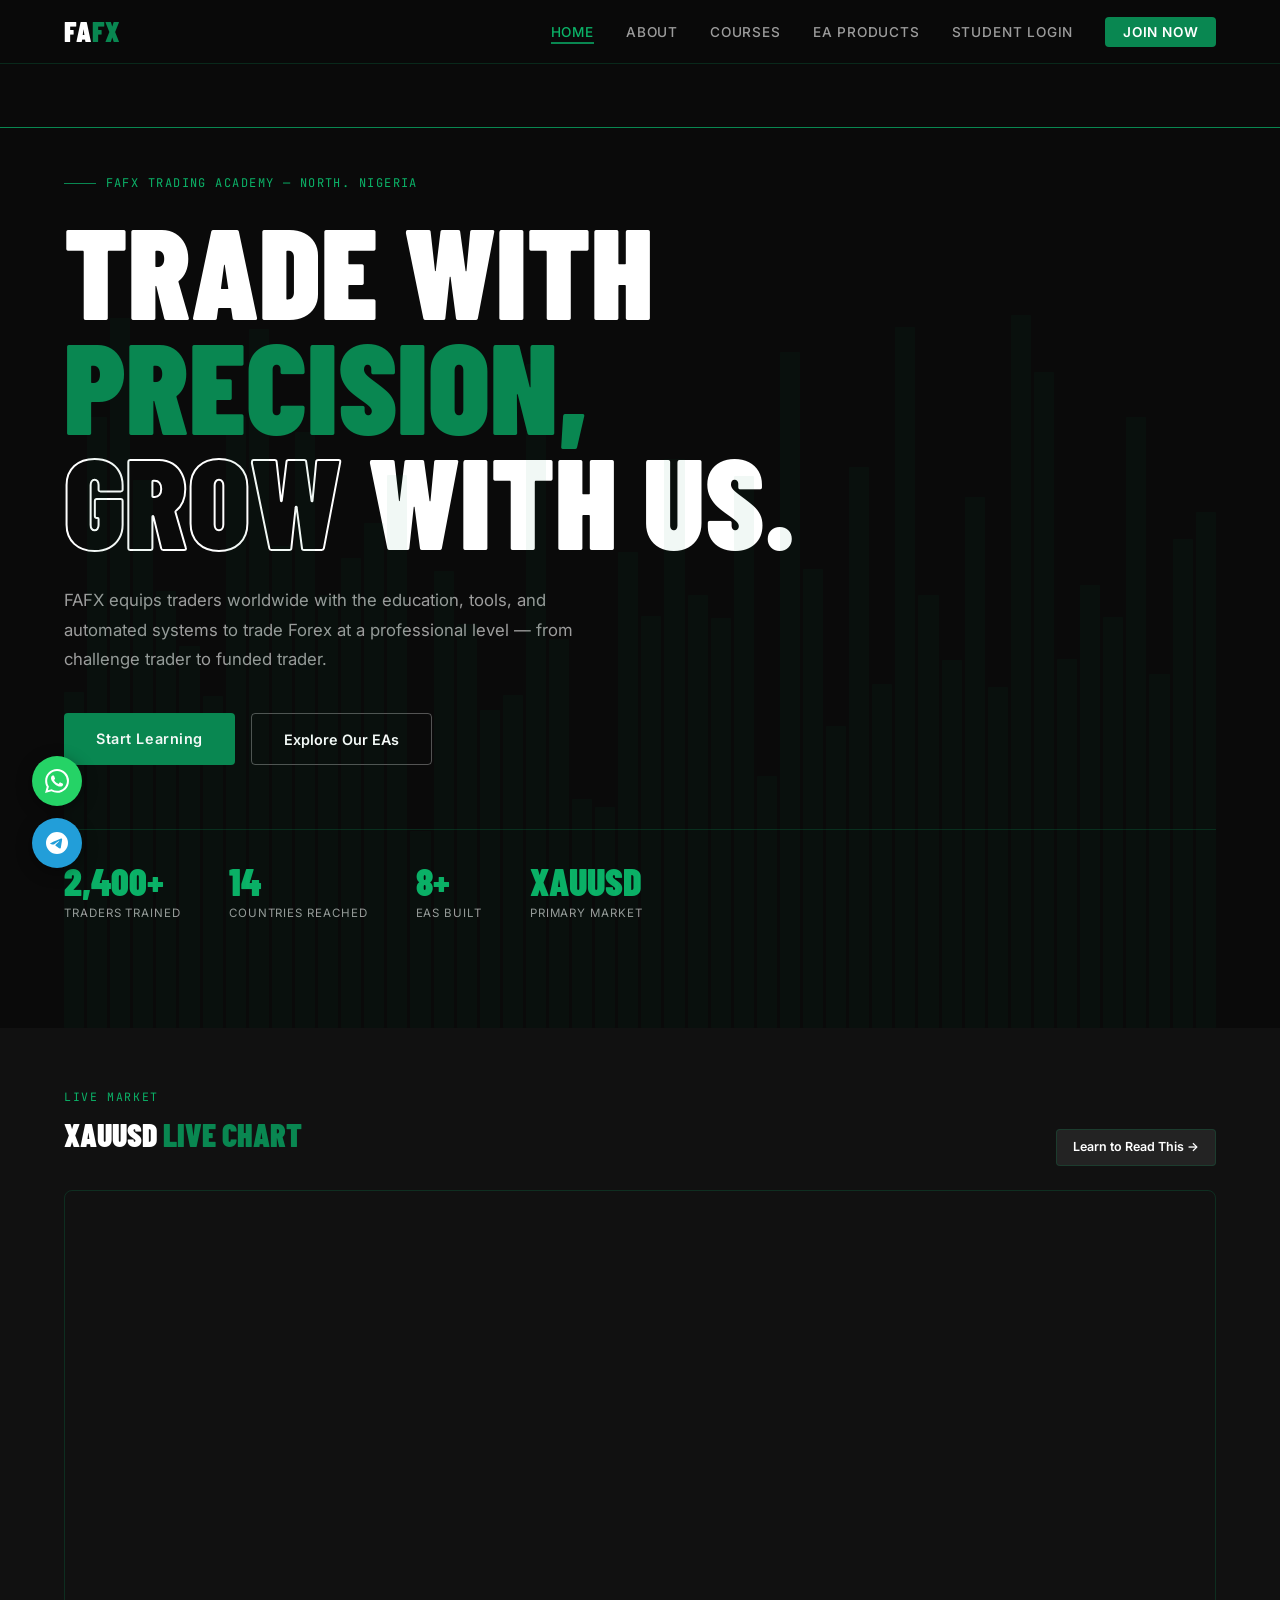
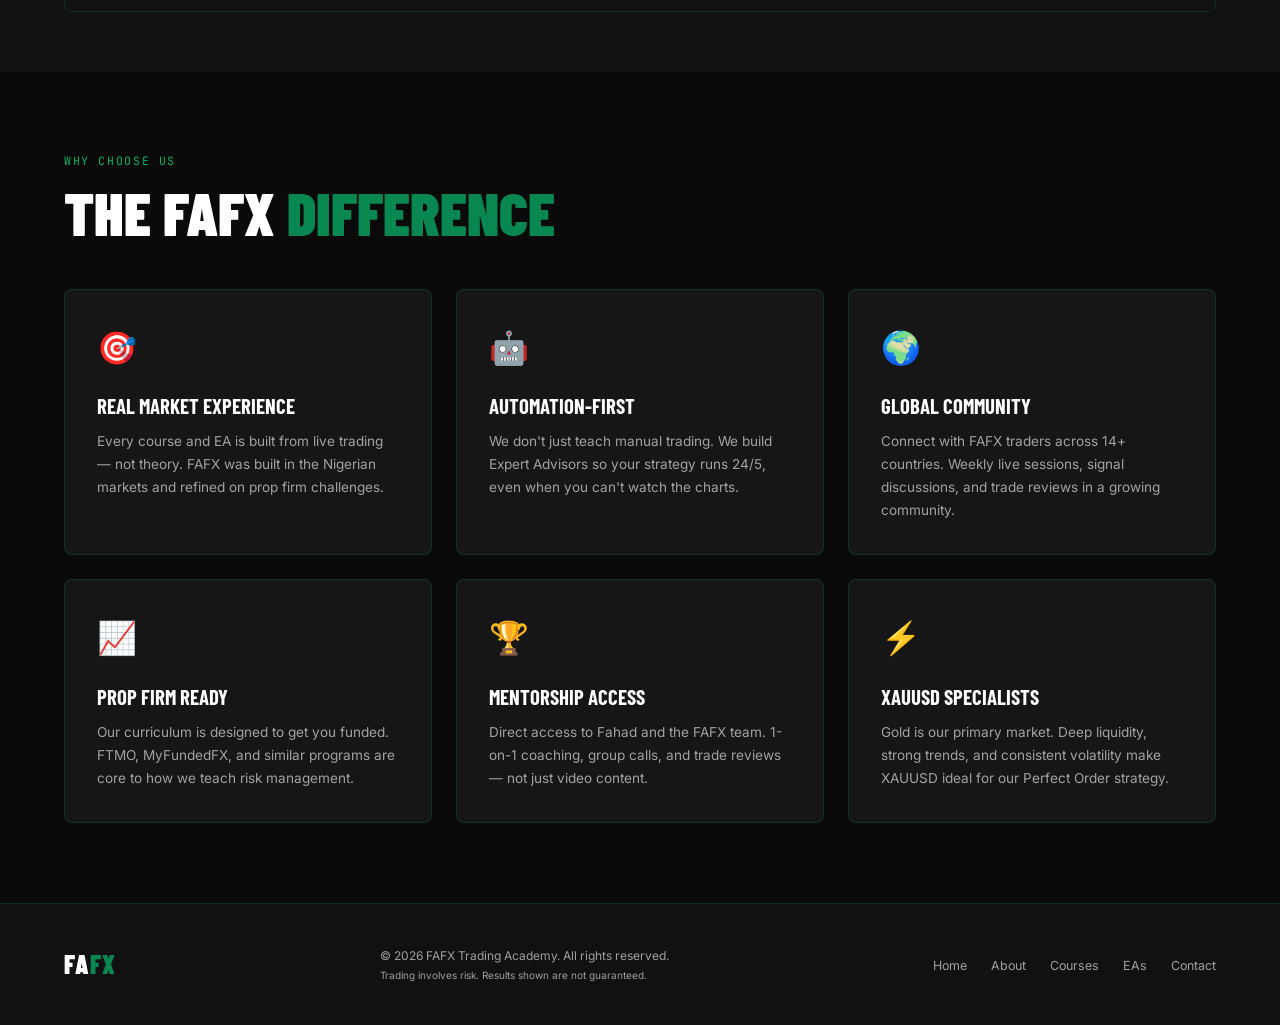
==== commit 5a9f0f81: "Update index.html" ====
--- a/index.html
+++ b/index.html
@@ -78,7 +78,7 @@
     <em>Precision,</em><br>
     <span class="outline">Grow</span> With Us.
   </h1>
-  <p class="hero-sub">FAFX equips traders worldwide with the education, tools, and automated systems to trade Forex at a professional level — from from challenge to funded account.</p>
+  <p class="hero-sub">FAFX equips traders worldwide with the education, tools, and automated systems to trade Forex at a professional level — from challenge trader to funded trader.</p>
   <div class="hero-actions">
     <a href="pages/courses.html" class="btn-primary">Start Learning</a>
     <a href="pages/ea-products.html" class="btn-outline">Explore Our EAs</a>
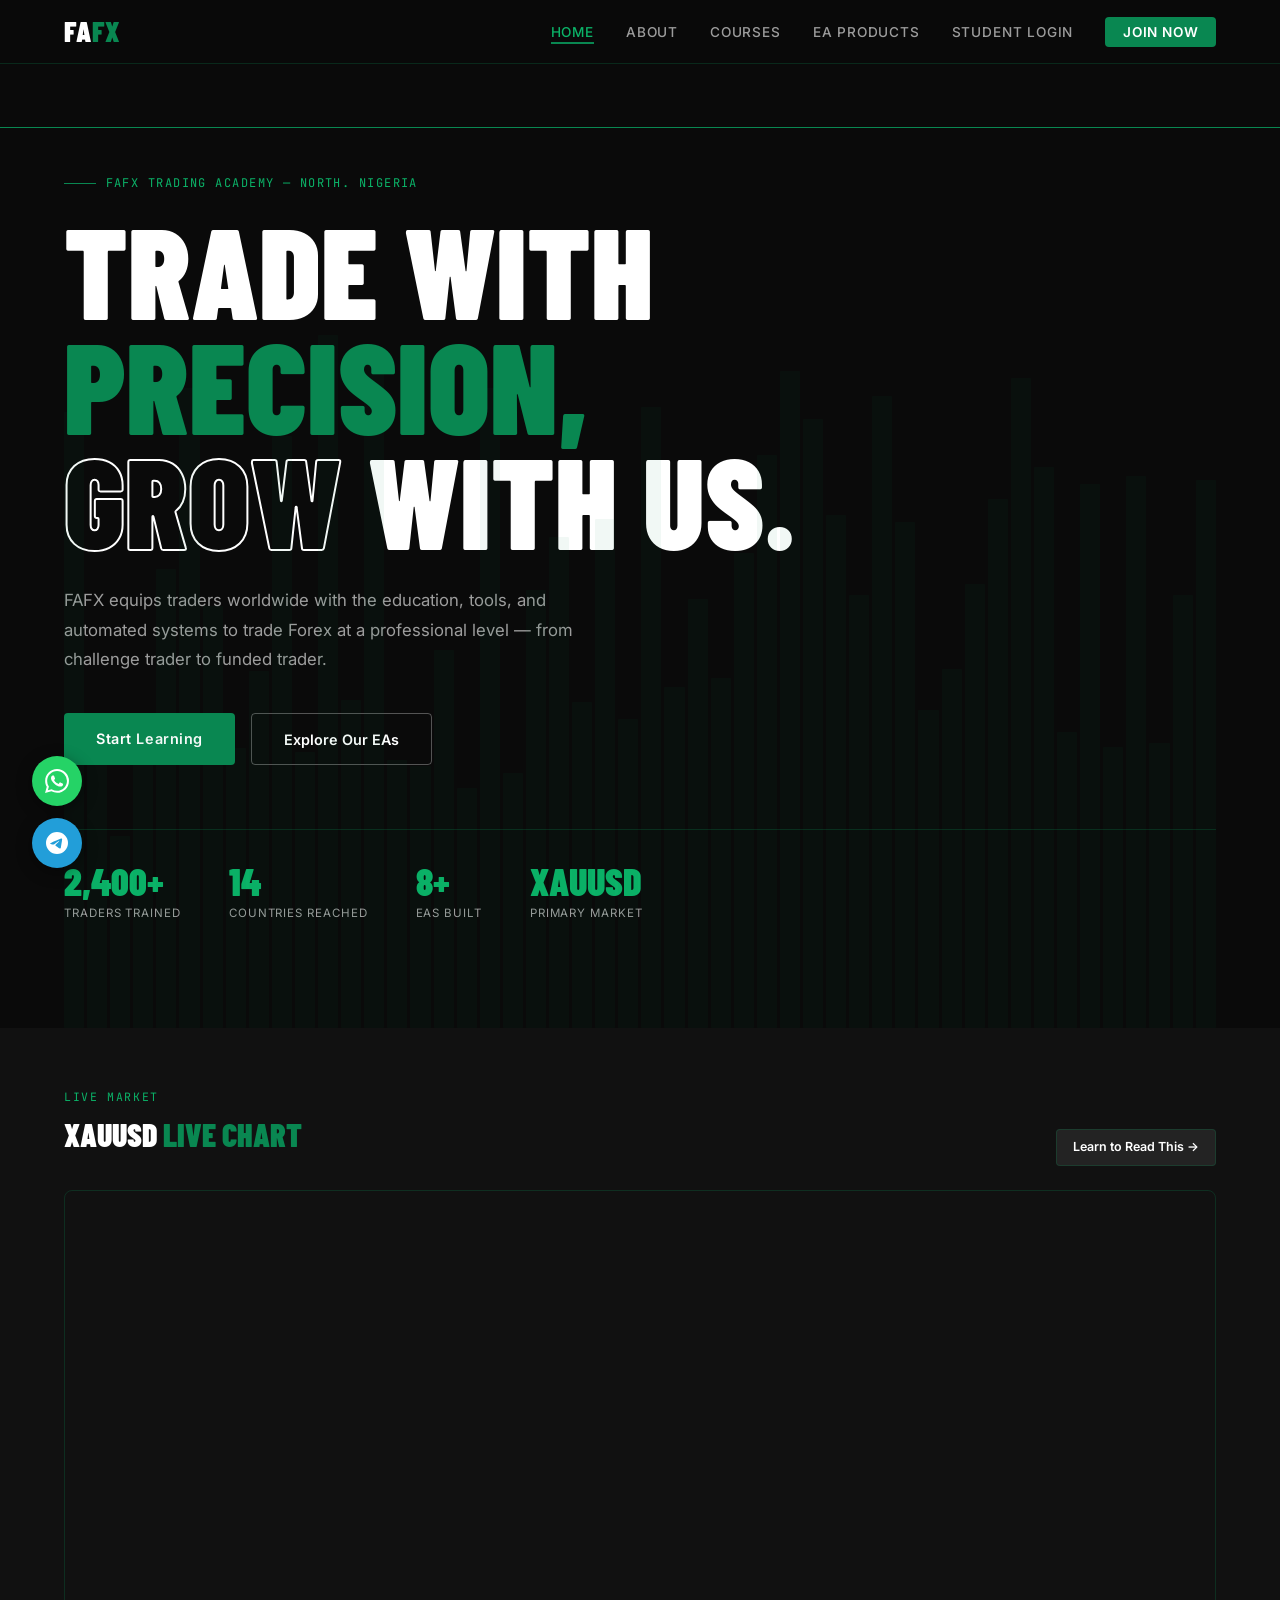
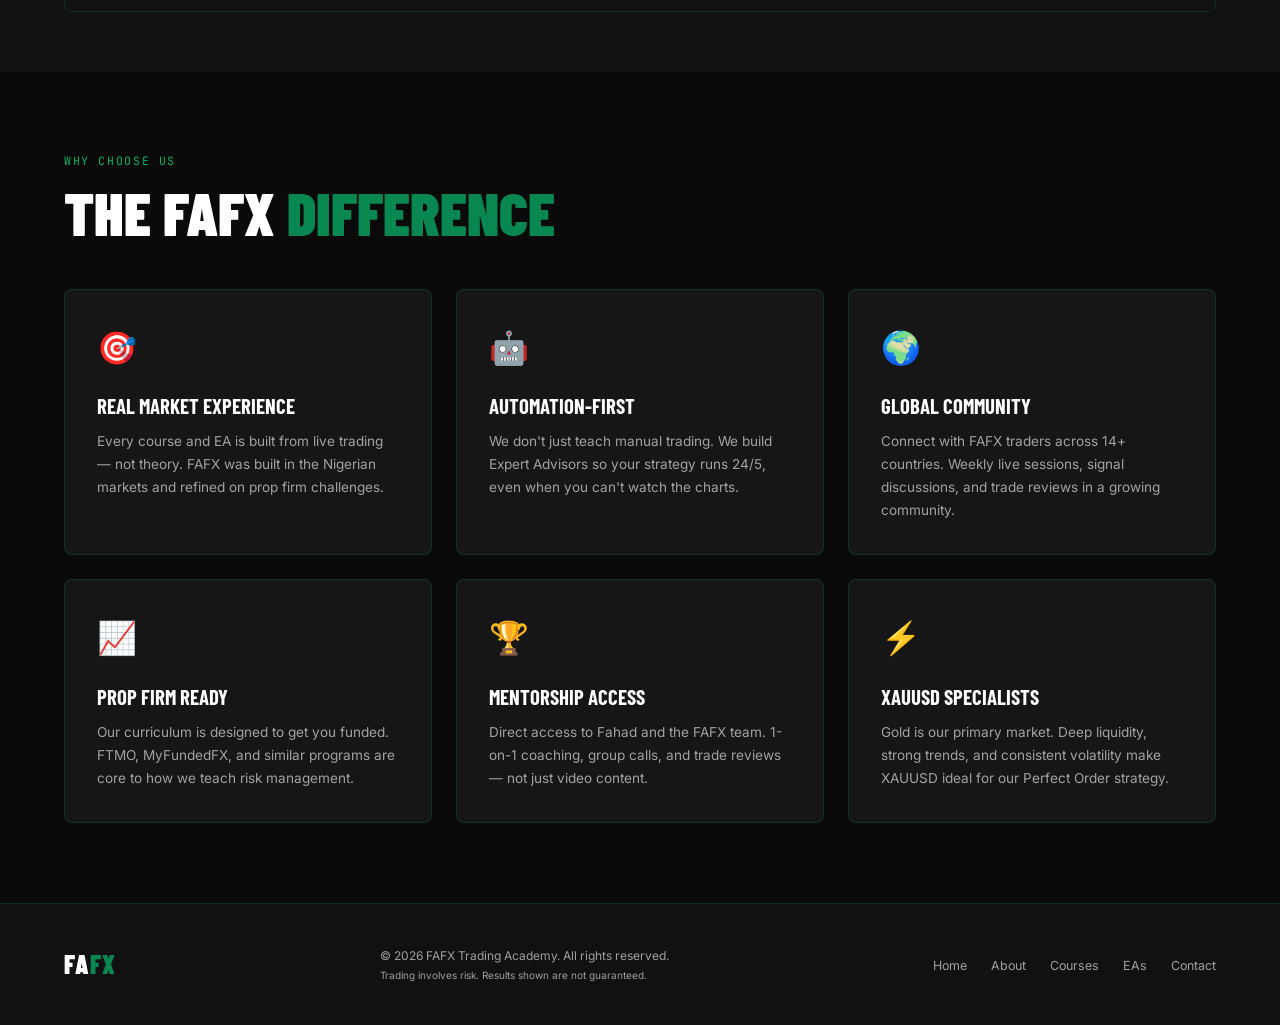
==== commit 71bc78bb: "Update index.html" ====
--- a/index.html
+++ b/index.html
@@ -234,5 +234,5 @@
 });
 </script>
 
-  
+
 </html>
